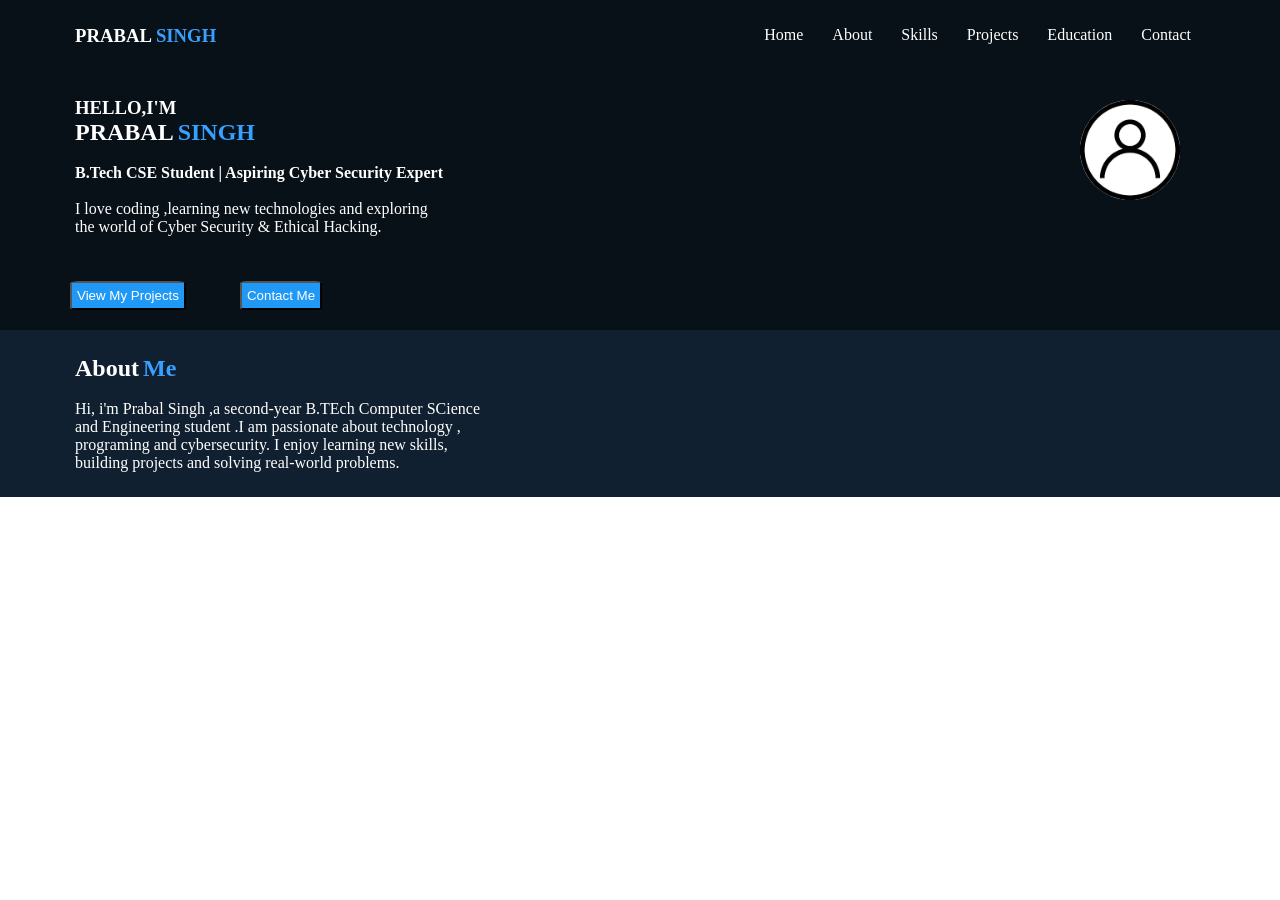
==== index.html @ d166dc04 "Portfolio introduction" ====
<!DOCTYPE html>
<html lang="en">

<head>
    <meta charset="UTF-8">
    <meta name="viewport" content="width=device-width, initial-scale=1.0">
    <title>My Portfolio </title>
    <link rel="Stylesheet" href="style.css">
</head>

<body>
    <header>
        <h3 id="first">Prabal</h3>
        <h3 id="first" style="color: #38a0ff;">Singh</h3>
        <nav>
            <a href="#Home">Home </a>
            <a href="#About">About </a>
            <a href="#Skills">Skills </a>
            <a href="#Projects">Projects</a>
            <a href="#Education">Education</a>
            <a href="#Contact">Contact</a>
        </nav>
    </header>
    <section id="Home">
        <h3>Hello,I'm</h3><br>
        <h2>PRABAL</h2>
        <h2 style="color: #38a0ff;">SINGH </h2>
        <img src="user.webp" alt="Image">
        <br><br>
        <h4>
            B.Tech CSE Student | Aspiring Cyber Security Expert
        </h4><br><br>
        <p>
            I love coding ,learning new technologies and exploring<br> the world of Cyber Security & Ethical Hacking.
        </p>

    </section>
    <section id="button">
        <button>
            View My Projects
        </button>
        <button>
            Contact Me
        </button>
    </section>
    <section id="About">
        <h2>About</h2>
        <h2 style="color: #38a0ff;">Me</h2>
        <br><br>
        <p>
            Hi, i'm Prabal Singh ,a second-year B.TEch Computer SCience <br>
            and Engineering student .I am passionate about technology ,<br>
            programing and cybersecurity. I enjoy learning new skills,<br>
            building projects and solving real-world problems.
        </p>
    </section>


</body>

</html>
---- style.css ----
* {
    margin: 0;
    padding: 0;
    /* background-color: #081018; */

}

header {
    background-color: #081018;
    padding: 25px;
}
h3 {
    color: #ffffff;
    text-transform: uppercase;
    display: inline;
    position: relative;
    left: 50px;
}

nav {
    position: absolute;
    top: 26px;
    right: 5%;
}

a {
    margin-right: 25px;
    text-decoration: none;
    display: inline;
    color: #ffffff;


}

#Home {
    background-color: #081018;
    /* position: relative;
    left: 50px; */
    color: #ffffff;
    padding: 25px;

}

h3 {
    color: #ffffff;
}

h2 {
    color: #ffffff;
    display: inline;
    text-align: start;
    position: relative;
    left: 50px;
    margin-top: 5px;
}

h4 {
    display: inline;
    position: relative;
    left: 50px;
}

p {
    display: inline;
    position: relative;
    left: 50px;
}

img {
    width: 100px;
    height: 100px;
    border-radius: 50%;
    /* display: inline; */
    position: absolute;
    right: 100px;
    top: 100px;
}
#button {
    background-color: #081018;
     color: #ffffff;
    /* padding: 3px;
     margin: 2px; */
    padding: 20px;
    /* position: relative;
    left: 25px; */
    button {
        color:#ffffff;
        background-color: #2098f5;
        padding: 5px;
        border-radius: 8%;
        /* margin-right:px; */
        margin-left: 50px;
    }
}
#project {
    background-color: #2098f5;
    color: #ffffff;
    position: relative;
    left: 25px;
    margin: 2px;
    padding: 3px;
}

#About {
    background-color: #102030;
    color: #ffffff;
    padding: 25px;
}
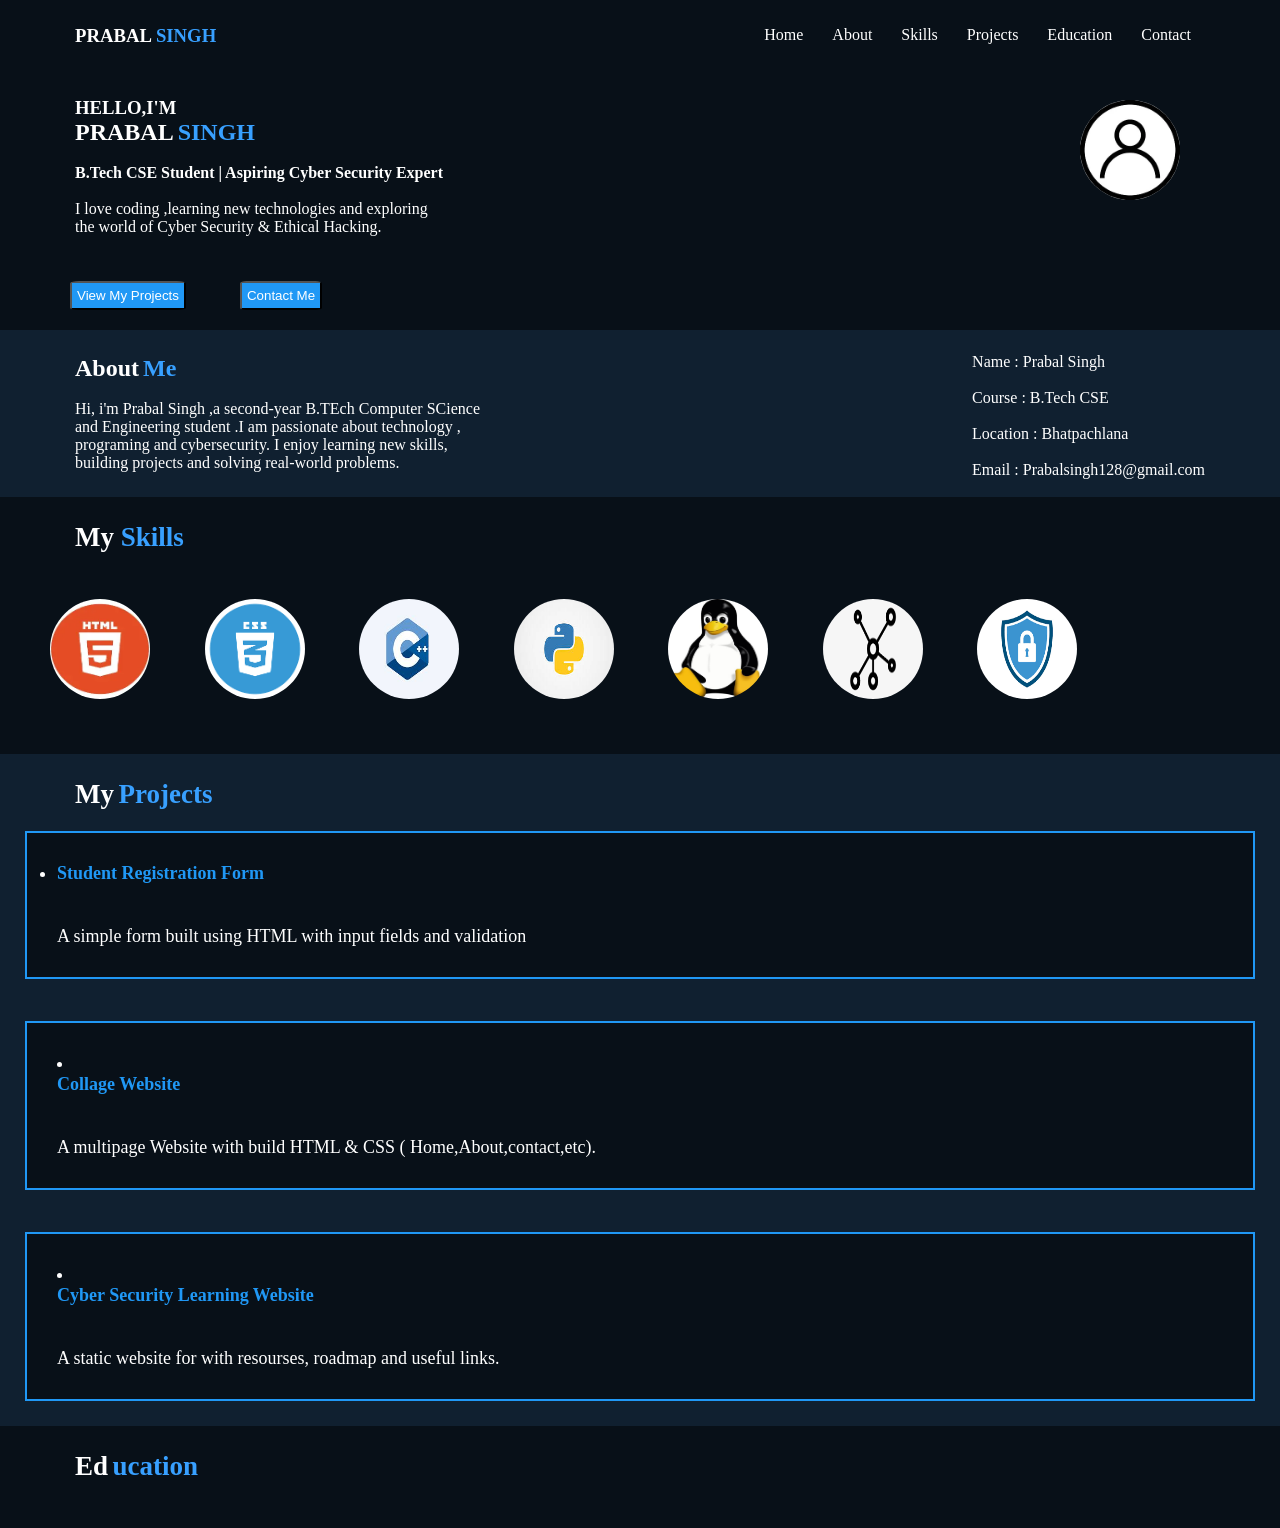
==== commit 4932590c: "added skills & projects" ====
--- a/index.html
+++ b/index.html
@@ -25,7 +25,7 @@
         <h3>Hello,I'm</h3><br>
         <h2>PRABAL</h2>
         <h2 style="color: #38a0ff;">SINGH </h2>
-        <img src="user.webp" alt="Image">
+        <img id="img" src="user.webp" alt="Image">
         <br><br>
         <h4>
             B.Tech CSE Student | Aspiring Cyber Security Expert
@@ -54,6 +54,69 @@
             building projects and solving real-world problems.
         </p>
     </section>
+    <section id="persnal">
+        <p>Name : Prabal Singh</p><br><br>
+        <p>Course : B.Tech CSE
+        </p><br><br>
+        <p>
+            Location : Bhatpachlana
+        </p><br><br>
+        <p>Email : Prabalsingh128@gmail.com </p><br><br>
+    </section>
+
+    <section id="Skills">
+        <div>
+            <h2>My </h2>
+            <h2 style="color: #38a0ff;">Skills</h2>
+        </div><br><br>
+        <div>
+            <img src="HTML.webp" alt="Html">
+        </div>
+        <div>
+            <img src="css.png" alt="css">
+        </div>
+        <div><img src="c++.jpeg" alt="css"></div>
+        <div><img src="python copy.jpeg" alt="python"></div>
+        <div><img src="linux.jpeg" alt="linux"></div>
+        <div> <img src="networking.png" alt="networking"></div>
+        <div> <img src="cyber security.png" alt="cyber security"></div>
+
+    </section>
+    <section id="Projects">
+        <h2>My</h2>
+        <h2 style="color: #38a0ff;">Projects</h2><br><br>
+        <div>
+            <p><strong>
+                    <ul>
+                        <li>Student Registration Form
+                </strong></li>
+                </ul> <br><br>
+                A simple form built using HTML with input fields and validation </p>
+        </div><br><br>
+        <div>
+            <p>
+                <li>
+                    <ul><strong>collage Website</strong>
+                </li>
+                </ul><br><br>
+                A multipage Website with build HTML & CSS ( Home,About,contact,etc).
+            </p>
+        </div>
+        <br><br>
+        <div>
+            <p>
+                <li>
+                    <ul><strong>Cyber security learning Website</strong>
+                </li>
+                </ul><br><br>
+                A static website for with resourses, roadmap and useful links.
+            </p>
+        </div>
+    </section>
+    <section id="Education">
+        <h2>Ed</h2>
+        <h2 style="color: #38a0ff;">ucation</h2><br><br>
+    </section>
 
 
 </body>
--- a/style.css
+++ b/style.css
@@ -9,6 +9,7 @@
     background-color: #081018;
     padding: 25px;
 }
+
 h3 {
     color: #ffffff;
     text-transform: uppercase;
@@ -66,7 +67,7 @@
     left: 50px;
 }
 
-img {
+#img {
     width: 100px;
     height: 100px;
     border-radius: 50%;
@@ -75,16 +76,18 @@
     right: 100px;
     top: 100px;
 }
+
 #button {
     background-color: #081018;
-     color: #ffffff;
+    color: #ffffff;
     /* padding: 3px;
      margin: 2px; */
     padding: 20px;
+
     /* position: relative;
     left: 25px; */
     button {
-        color:#ffffff;
+        color: #ffffff;
         background-color: #2098f5;
         padding: 5px;
         border-radius: 8%;
@@ -92,6 +95,7 @@
         margin-left: 50px;
     }
 }
+
 #project {
     background-color: #2098f5;
     color: #ffffff;
@@ -105,4 +109,64 @@
     background-color: #102030;
     color: #ffffff;
     padding: 25px;
+}
+
+#persnal {
+    background-color: #102030;
+    color: #ffffff;
+    padding-right: 25px;
+    position: absolute;
+    right: 100px;
+    top: 353px;
+}
+
+#Skills {
+    span {
+        color: #2098f5;
+        position: relative;
+        left: 50px;
+    }
+
+    background-color:#081018;
+    color: #ffffff;
+    padding: 25px;
+    font-size: 18px;
+
+    div {
+        display: inline;
+    }
+
+    img {
+        width: 100px;
+        height: 100px;
+        border-radius: 50%;
+        margin: 25px;
+
+    }
+}
+
+#Projects {
+    background-color: #102030;
+    color: #ffffff;
+    padding: 25px;
+    font-size: 18px;
+
+    div {
+        /* display: block; */
+        /* display:inline-block; */
+        border: 2px solid #2098f5;
+        padding: 30px;
+        background-color: #081018;
+
+    }
+    strong {
+        text-transform: capitalize;
+        color: #2098f5;
+    }
+}
+#Education {
+    background-color: #081018;
+    color: #ffffff;
+    padding: 25px;
+    font-size: 18px;
 }
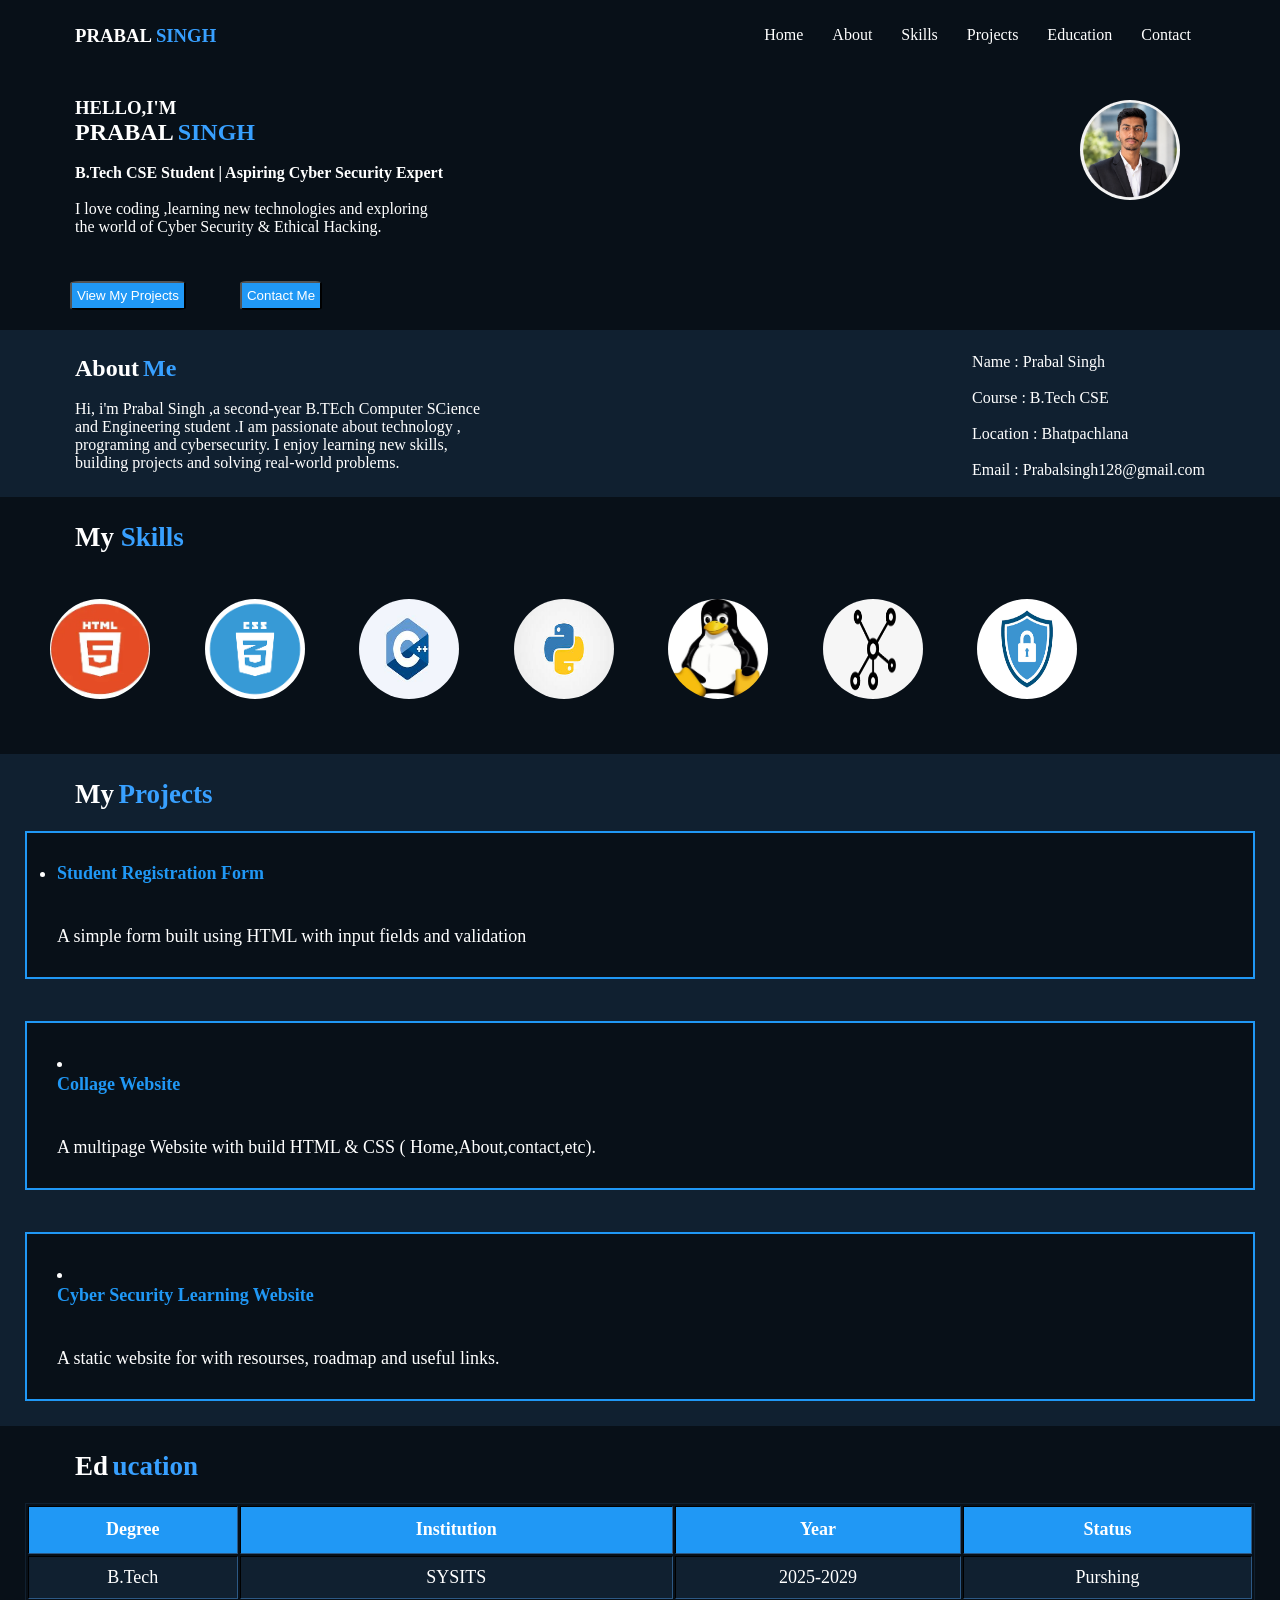
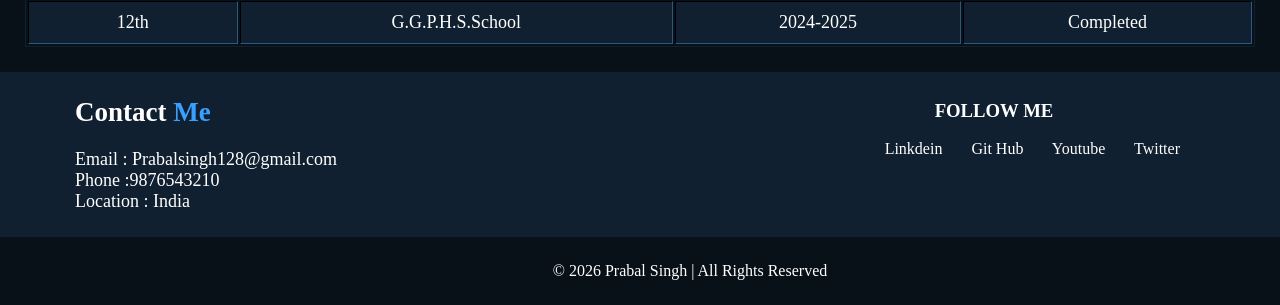
==== commit f1830037: "updated portfolio" ====
--- a/index.html
+++ b/index.html
@@ -25,7 +25,7 @@
         <h3>Hello,I'm</h3><br>
         <h2>PRABAL</h2>
         <h2 style="color: #38a0ff;">SINGH </h2>
-        <img id="img" src="user.webp" alt="Image">
+        <img id="img" src="prabal.png" alt="Image">
         <br><br>
         <h4>
             B.Tech CSE Student | Aspiring Cyber Security Expert
@@ -116,7 +116,54 @@
     <section id="Education">
         <h2>Ed</h2>
         <h2 style="color: #38a0ff;">ucation</h2><br><br>
+        <table border="n">
+            <tr>
+                <th>Degree</th>
+                <th>Institution</th>
+                <th>Year</th>
+                <th>Status</th>
+            </tr>
+            <tr>
+                <td>B.Tech </td>
+                <td>SYSITS</td>
+                <td>2025-2029</td>
+                <td>Purshing</td>
+            </tr>
+            <tr>
+                <td>12th</td>
+                <td>G.G.P.H.S.School</td>
+                <td>2024-2025</td>
+                <td>Completed</td>
+            </tr>
+        </table>
     </section>
+    <section id="Contact">
+        <h2>Contact </h2>
+        <h2 style="color: #38a0ff;">Me </h2><br><br>
+        <p>
+            Email : Prabalsingh128@gmail.com
+        </p><br>
+        <p>
+            Phone :9876543210
+        </p><br>
+        <p>
+            Location : India
+        </p>
+    </section>
+    <section id="link">
+        <div>
+            <h3>Follow Me</h3><br><br>
+            <a href="https://www.linkedin.com/in/prabal-singh-9bab4a3a2/">Linkdein</a>
+            <a href="https://www.github.com/prabalsingh128">Git Hub</a>
+            <a href="https://www.youtube.com">Youtube</a>
+            <a href="https://www.twitter.com">Twitter</a>
+        </div>
+    </section>
+    <footer>
+        <p>
+            &copy; 2026 Prabal Singh | All Rights Reserved
+        </p>
+    </footer>
 
 
 </body>
--- a/style.css
+++ b/style.css
@@ -152,21 +152,72 @@
     font-size: 18px;
 
     div {
-        /* display: block; */
-        /* display:inline-block; */
         border: 2px solid #2098f5;
         padding: 30px;
         background-color: #081018;
-
-    }
+        position: static;
+        left: 50px;
+        right: 50px;
+
+    }
+
     strong {
         text-transform: capitalize;
         color: #2098f5;
     }
 }
+
 #Education {
     background-color: #081018;
     color: #ffffff;
     padding: 25px;
     font-size: 18px;
+}
+
+table {
+    border-color: #102030;
+    width: 100%;
+    height: 100%;
+    text-align: center;
+    /* padding: 25px;
+     background-color:#ffffff; */
+    color: #ffffff;
+    border-style: solid;
+
+    th {
+        background-color: #2098f5;
+        padding: 1%;
+    }
+
+    td {
+        background-color: #102030;
+        padding: 10px;
+    }
+}
+
+#Contact {
+    background-color: #102030;
+    padding: 25px;
+    color: #ffffff;
+    font-size: 18px;
+}
+
+#link {
+    background-color: #102030;
+    color: #ffffff;
+    padding-right: 25px;
+    position: absolute;
+    right: 50px;
+    top: 1700px;
+
+    h4 {
+        color: #ffffff;
+    }
+}
+
+footer {
+    background-color: #081018;
+    color: #ffffff;
+    padding: 25px;
+    text-align: center;
 }
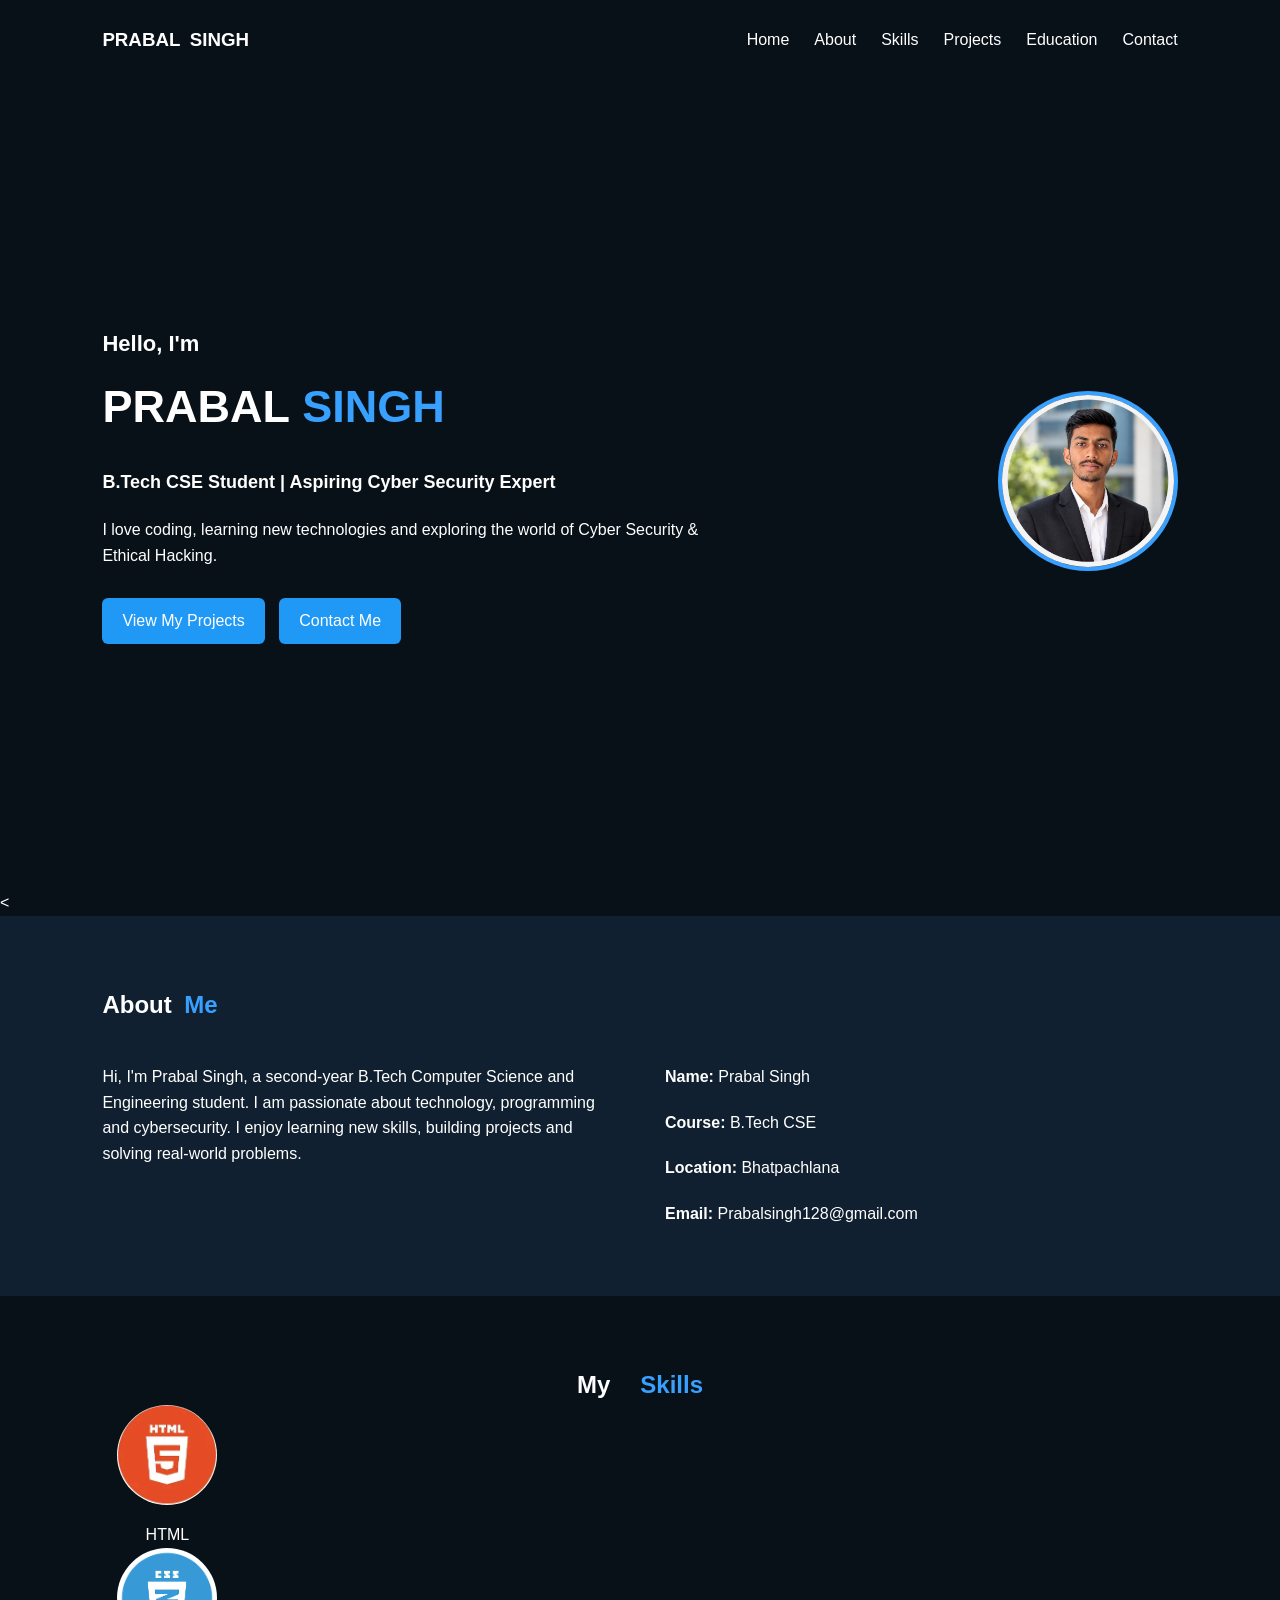
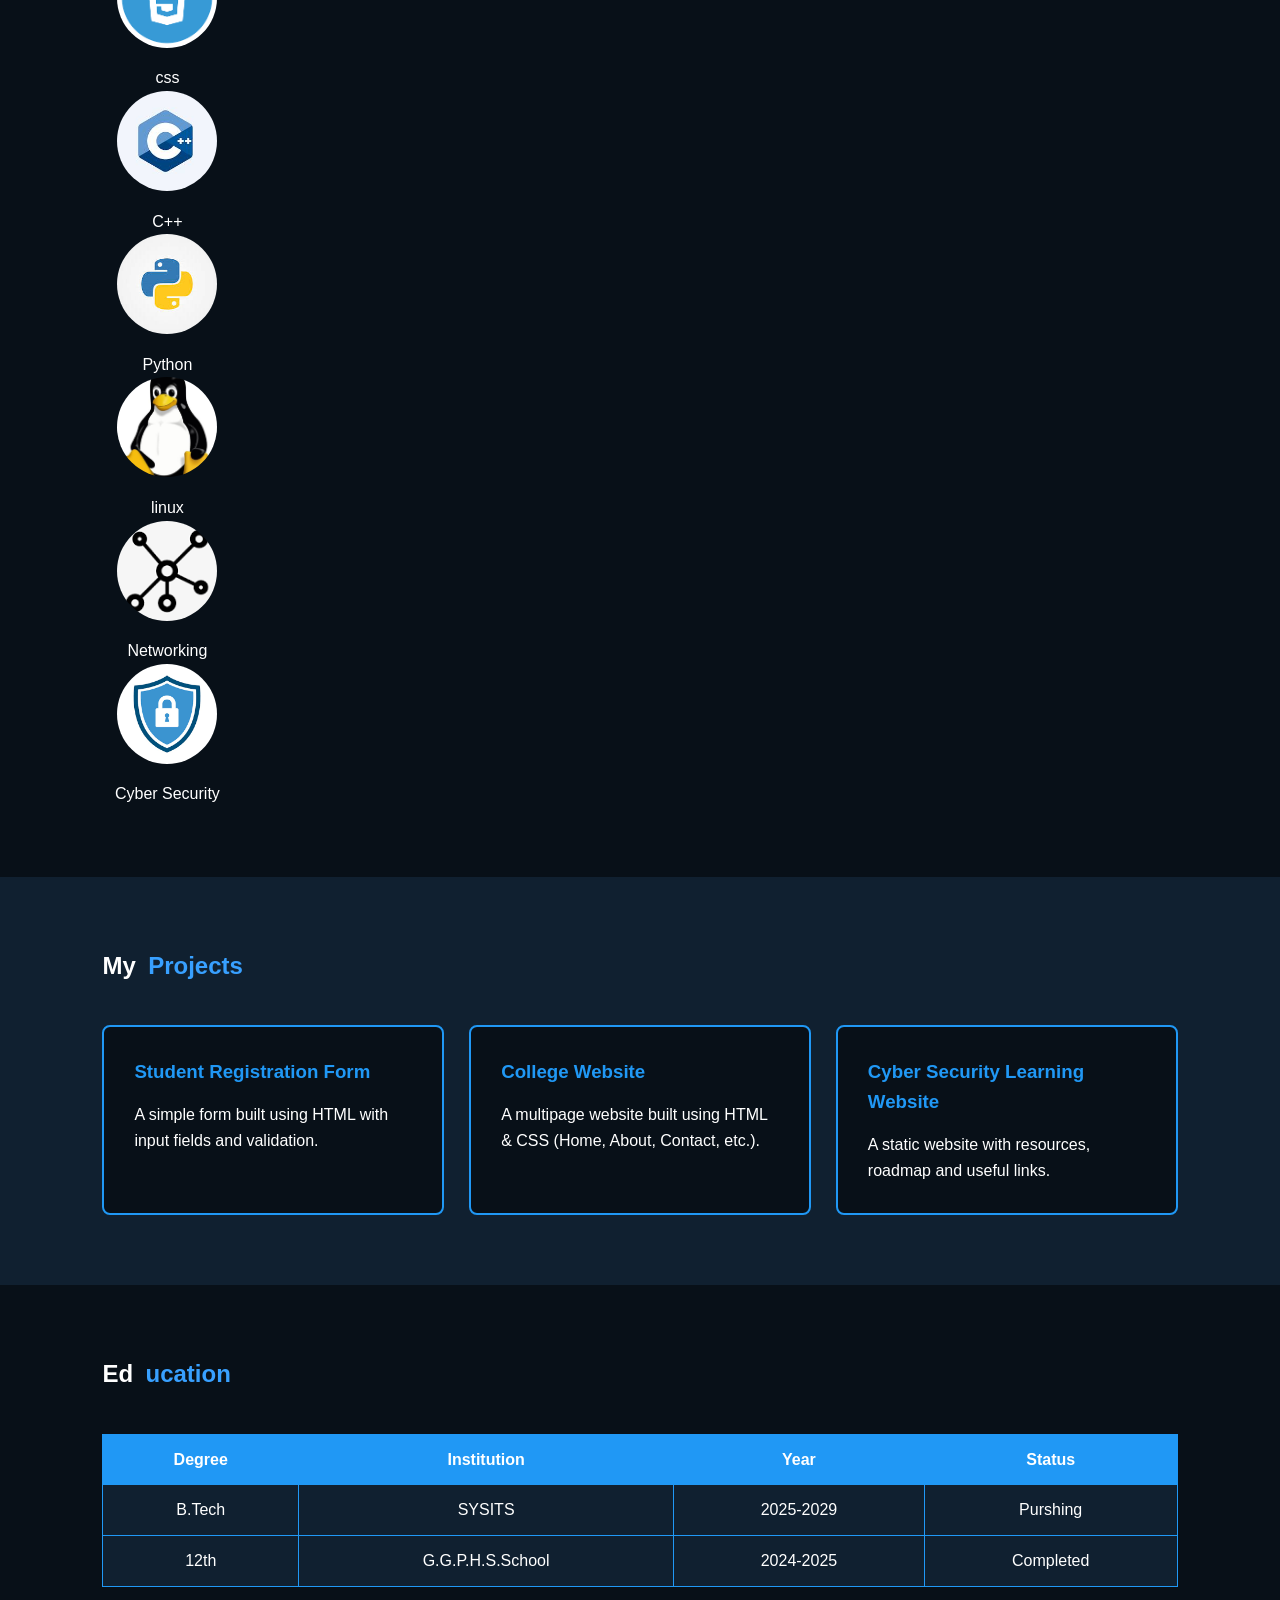
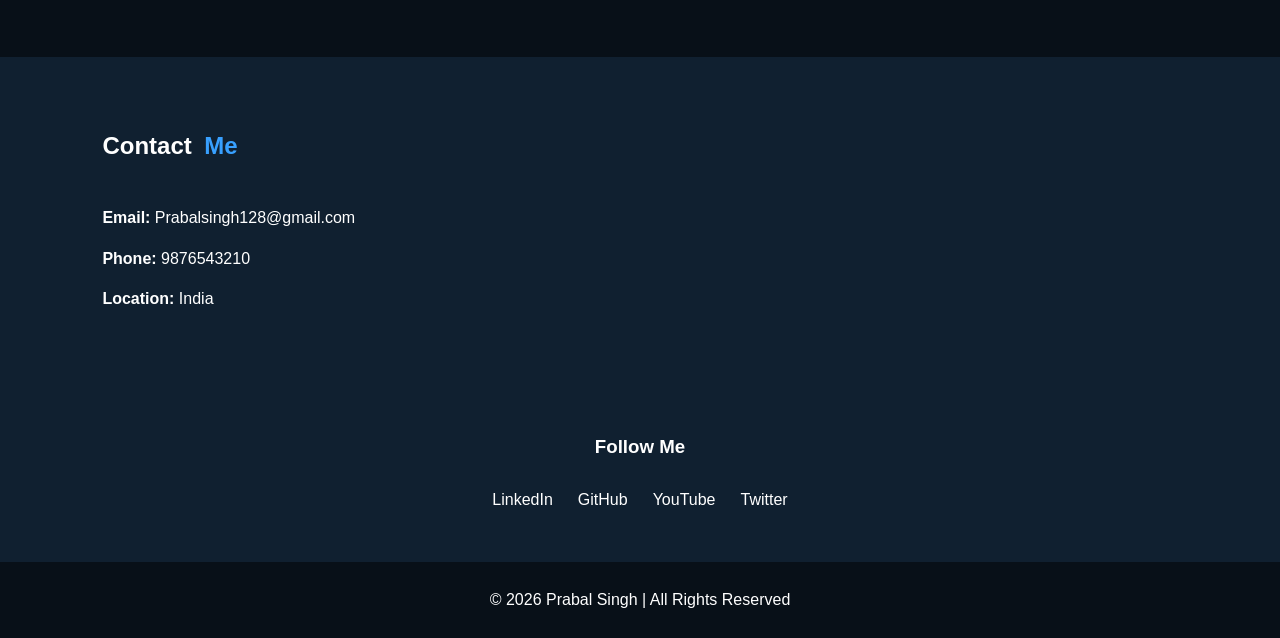
==== commit 70c2caa3: "Updated with AI" ====
--- a/index.html
+++ b/index.html
@@ -9,163 +9,265 @@
 </head>
 
 <body>
+
+    <!-- Header -->
     <header>
-        <h3 id="first">Prabal</h3>
-        <h3 id="first" style="color: #38a0ff;">Singh</h3>
+        <div class="logo">
+            <h3>Prabal</h3>
+            <h3 class="blue">Singh</h3>
+        </div>
+
         <nav>
-            <a href="#Home">Home </a>
-            <a href="#About">About </a>
-            <a href="#Skills">Skills </a>
+            <a href="#Home">Home</a>
+            <a href="#About">About</a>
+            <a href="#Skills">Skills</a>
             <a href="#Projects">Projects</a>
             <a href="#Education">Education</a>
             <a href="#Contact">Contact</a>
         </nav>
     </header>
+
+    <!-- Home Section -->
     <section id="Home">
-        <h3>Hello,I'm</h3><br>
-        <h2>PRABAL</h2>
-        <h2 style="color: #38a0ff;">SINGH </h2>
-        <img id="img" src="prabal.png" alt="Image">
-        <br><br>
-        <h4>
-            B.Tech CSE Student | Aspiring Cyber Security Expert
-        </h4><br><br>
-        <p>
-            I love coding ,learning new technologies and exploring<br> the world of Cyber Security & Ethical Hacking.
-        </p>
+
+        <div class="home-content">
+            <h3>Hello, I'm</h3>
+
+            <h2>PRABAL</h2>
+            <h2 class="blue">SINGH</h2>
+
+            <h4>
+                B.Tech CSE Student | Aspiring Cyber Security Expert
+            </h4>
+
+            <p>
+                I love coding, learning new technologies and exploring
+                the world of Cyber Security & Ethical Hacking.
+            </p>
+
+            <div class="home-buttons">
+                <a href="#Projects" class="btn">View My Projects</a>
+                <a href="#Contact" class="btn">Contact Me</a>
+            </div>
+        </div>
+
+        <div class="home-image">
+            <img src="prabal.png" alt="Prabal Singh">
+        </div>
 
     </section>
-    <section id="button">
-        <button>
-            View My Projects
-        </button>
-        <button>
-            Contact Me
-        </button>
-    </section>
-    <section id="About">
-        <h2>About</h2>
-        <h2 style="color: #38a0ff;">Me</h2>
-        <br><br>
-        <p>
-            Hi, i'm Prabal Singh ,a second-year B.TEch Computer SCience <br>
-            and Engineering student .I am passionate about technology ,<br>
-            programing and cybersecurity. I enjoy learning new skills,<br>
-            building projects and solving real-world problems.
-        </p>
-    </section>
-    <section id="persnal">
-        <p>Name : Prabal Singh</p><br><br>
-        <p>Course : B.Tech CSE
-        </p><br><br>
-        <p>
-            Location : Bhatpachlana
-        </p><br><br>
-        <p>Email : Prabalsingh128@gmail.com </p><br><br>
-    </section>
-
-    <section id="Skills">
-        <div>
-            <h2>My </h2>
-            <h2 style="color: #38a0ff;">Skills</h2>
-        </div><br><br>
-        <div>
-            <img src="HTML.webp" alt="Html">
-        </div>
-        <div>
-            <img src="css.png" alt="css">
-        </div>
-        <div><img src="c++.jpeg" alt="css"></div>
-        <div><img src="python copy.jpeg" alt="python"></div>
-        <div><img src="linux.jpeg" alt="linux"></div>
-        <div> <img src="networking.png" alt="networking"></div>
-        <div> <img src="cyber security.png" alt="cyber security"></div>
-
-    </section>
-    <section id="Projects">
-        <h2>My</h2>
-        <h2 style="color: #38a0ff;">Projects</h2><br><br>
-        <div>
-            <p><strong>
-                    <ul>
-                        <li>Student Registration Form
-                </strong></li>
-                </ul> <br><br>
-                A simple form built using HTML with input fields and validation </p>
-        </div><br><br>
-        <div>
+    < <!-- About Section -->
+        <section id="About">
+
+            <div class="section-title">
+                <h2>About</h2>
+                <h2 class="blue">Me</h2>
+            </div>
+
+            <div class="about-container">
+
+                <div class="about-text">
+                    <p>
+                        Hi, I'm Prabal Singh, a second-year B.Tech Computer Science
+                        and Engineering student. I am passionate about technology,
+                        programming and cybersecurity. I enjoy learning new skills,
+                        building projects and solving real-world problems.
+                    </p>
+                </div>
+
+                <div class="personal">
+
+                    <p><strong>Name:</strong> Prabal Singh</p>
+
+                    <p><strong>Course:</strong> B.Tech CSE</p>
+
+                    <p><strong>Location:</strong> Bhatpachlana</p>
+
+                    <p><strong>Email:</strong> Prabalsingh128@gmail.com</p>
+
+                </div>
+
+            </div>
+
+        </section>
+
+
+
+        <section id="Skills">
+            <div class="skills-container">
+                <h2>My</h2>
+                <h2 class="blue">Skills</h2>
+            </div>
+            <div class="skill">
+                <img src="HTML.webp" alt="Html">
+                <p>HTML</p>
+            </div>
+            <div class="skill">
+                <img src="css.png" alt="css">
+                <p>css</p>
+            </div>
+            <div class="skill"><img src="c++.jpeg" alt="css">
+                <p>C++</p>
+            </div>
+            <div class="skill"><img src="python copy.jpeg" alt="python">
+                <p>Python</p>
+            </div>
+            <div class="skill"><img src="linux.jpeg" alt="linux">
+                <p>linux</p>
+            </div>
+            <div class="skill"> <img src="networking.png" alt="networking">
+                <p>Networking</p>
+            </div>
+            <div class="skill"> <img src="cyber security.png" alt="cyber security">
+                <p>Cyber Security</p>
+                </<div class="skill">
+        </section>
+
+        <!-- Projects Section -->
+        <section id="Projects">
+
+            <div class="section-title">
+                <h2>My</h2>
+                <h2 class="blue">Projects</h2>
+            </div>
+
+            <div class="projects-container">
+
+                <div class="project">
+                    <h3>Student Registration Form</h3>
+
+                    <p>
+                        A simple form built using HTML with input fields
+                        and validation.
+                    </p>
+                </div>
+
+                <div class="project">
+                    <h3>College Website</h3>
+
+                    <p>
+                        A multipage website built using HTML & CSS
+                        (Home, About, Contact, etc.).
+                    </p>
+                </div>
+
+                <div class="project">
+                    <h3>Cyber Security Learning Website</h3>
+
+                    <p>
+                        A static website with resources, roadmap
+                        and useful links.
+                    </p>
+                </div>
+
+            </div>
+
+        </section>
+        <section id="Education">
+            <div class="section-title">
+                <h2>Ed</h2>
+                <h2 class="blue">ucation</h2>
+            </div>
+
+            <div class="table-container">
+                <table>
+                    <tr>
+                        <th>Degree</th>
+                        <th>Institution</th>
+                        <th>Year</th>
+                        <th>Status</th>
+                    </tr>
+                    <tr>
+                        <td>B.Tech </td>
+                        <td>SYSITS</td>
+                        <td>2025-2029</td>
+                        <td>Purshing</td>
+                    </tr>
+                    <tr>
+                        <td>12th</td>
+                        <td>G.G.P.H.S.School</td>
+                        <td>2024-2025</td>
+                        <td>Completed</td>
+                    </tr>
+                </table>
+            </div>
+        </section>
+
+        <!-- Contact Section -->
+        <section id="Contact">
+
+            <div class="section-title">
+                <h2>Contact</h2>
+                <h2 class="blue">Me</h2>
+            </div>
+
+            <div class="contact-info">
+
+                <p>
+                    <strong>Email:</strong>
+                    Prabalsingh128@gmail.com
+                </p>
+
+                <p>
+                    <strong>Phone:</strong>
+                    9876543210
+                </p>
+
+                <p>
+                    <strong>Location:</strong>
+                    India
+                </p>
+
+            </div>
+
+        </section>
+
+        <!-- Social Links -->
+        <section id="link">
+
+            <h3>Follow Me</h3>
+
+            <div class="social-links">
+
+                <a href="https://www.linkedin.com/in/prabal-singh-9bab4a3a2/" target="_blank">
+                    LinkedIn
+                </a>
+
+                <a href="https://www.github.com/prabalsingh128" target="_blank">
+                    GitHub
+                </a>
+
+                <a href="https://www.youtube.com" target="_blank">
+                    YouTube
+                </a>
+
+                <a href="https://www.twitter.com" target="_blank">
+                    Twitter
+                </a>
+
+            </div>
+
+        </section>
+        <footer>
             <p>
-                <li>
-                    <ul><strong>collage Website</strong>
-                </li>
-                </ul><br><br>
-                A multipage Website with build HTML & CSS ( Home,About,contact,etc).
+                &copy; 2026 Prabal Singh | All Rights Reserved
             </p>
-        </div>
-        <br><br>
-        <div>
-            <p>
-                <li>
-                    <ul><strong>Cyber security learning Website</strong>
-                </li>
-                </ul><br><br>
-                A static website for with resourses, roadmap and useful links.
-            </p>
-        </div>
-    </section>
-    <section id="Education">
-        <h2>Ed</h2>
-        <h2 style="color: #38a0ff;">ucation</h2><br><br>
-        <table border="n">
-            <tr>
-                <th>Degree</th>
-                <th>Institution</th>
-                <th>Year</th>
-                <th>Status</th>
-            </tr>
-            <tr>
-                <td>B.Tech </td>
-                <td>SYSITS</td>
-                <td>2025-2029</td>
-                <td>Purshing</td>
-            </tr>
-            <tr>
-                <td>12th</td>
-                <td>G.G.P.H.S.School</td>
-                <td>2024-2025</td>
-                <td>Completed</td>
-            </tr>
-        </table>
-    </section>
-    <section id="Contact">
-        <h2>Contact </h2>
-        <h2 style="color: #38a0ff;">Me </h2><br><br>
-        <p>
-            Email : Prabalsingh128@gmail.com
-        </p><br>
-        <p>
-            Phone :9876543210
-        </p><br>
-        <p>
-            Location : India
-        </p>
-    </section>
-    <section id="link">
-        <div>
-            <h3>Follow Me</h3><br><br>
-            <a href="https://www.linkedin.com/in/prabal-singh-9bab4a3a2/">Linkdein</a>
-            <a href="https://www.github.com/prabalsingh128">Git Hub</a>
-            <a href="https://www.youtube.com">Youtube</a>
-            <a href="https://www.twitter.com">Twitter</a>
-        </div>
-    </section>
-    <footer>
-        <p>
-            &copy; 2026 Prabal Singh | All Rights Reserved
-        </p>
-    </footer>
+        </footer>
 
 
 </body>
 
-</html>+</html>
+
+
+<!DOCTYPE html>
+<html lang="en">
+
+<head>
+    <meta charset="UTF-8">
+    <meta name="viewport" content="width=device-width, initial-scale=1.0">
+    <title>My Portfolio</title>
+    <link rel="stylesheet" href="style.css">
+</head>
+
+<body>
--- a/style.css
+++ b/style.css
@@ -1,223 +1,518 @@
+/* =========================
+   RESET
+========================= */
+
 * {
     margin: 0;
     padding: 0;
-    /* background-color: #081018; */
-
-}
+    box-sizing: border-box;
+}
+
+html {
+    scroll-behavior: smooth;
+}
+
+body {
+    font-family: Arial, sans-serif;
+    background-color: #081018;
+    color: #ffffff;
+    line-height: 1.6;
+}
+
+
+/* =========================
+   COMMON
+========================= */
+
+.blue {
+    color: #38a0ff;
+}
+
+section {
+    padding: 70px 8%;
+}
+
+.section-title {
+    margin-bottom: 40px;
+}
+
+.section-title h2 {
+    display: inline;
+    margin-right: 8px;
+}
+
+
+/* =========================
+   HEADER
+========================= */
 
 header {
     background-color: #081018;
-    padding: 25px;
-}
-
-h3 {
+    padding: 25px 8%;
+
+    display: flex;
+    justify-content: space-between;
+    align-items: center;
+
+    position: sticky;
+    top: 0;
+    z-index: 1000;
+}
+
+.logo h3 {
+    display: inline;
     color: #ffffff;
     text-transform: uppercase;
+    margin-right: 5px;
+}
+
+nav {
+    display: flex;
+    gap: 25px;
+}
+
+nav a {
+    color: #ffffff;
+    text-decoration: none;
+    transition: 0.3s;
+}
+
+nav a:hover {
+    color: #38a0ff;
+}
+
+
+/* =========================
+   HOME
+========================= */
+
+#Home {
+    min-height: 90vh;
+
+    display: flex;
+    justify-content: space-between;
+    align-items: center;
+
+    gap: 40px;
+
+    background-color: #081018;
+}
+
+.home-content {
+    max-width: 650px;
+}
+
+.home-content h3 {
+    font-size: 22px;
+    margin-bottom: 10px;
+}
+
+.home-content h2 {
     display: inline;
-    position: relative;
-    left: 50px;
-}
-
-nav {
-    position: absolute;
-    top: 26px;
-    right: 5%;
-}
-
-a {
-    margin-right: 25px;
+    font-size: 45px;
+    margin-right: 8px;
+}
+
+.home-content h4 {
+    margin-top: 25px;
+    font-size: 18px;
+}
+
+.home-content p {
+    margin-top: 20px;
+    max-width: 600px;
+}
+
+.home-image img {
+    width: 180px;
+    height: 180px;
+
+    object-fit: cover;
+
+    border-radius: 50%;
+    border: 4px solid #38a0ff;
+}
+
+
+/* =========================
+   BUTTONS
+========================= */
+
+.home-buttons {
+    margin-top: 30px;
+}
+
+.btn {
+    display: inline-block;
+
+    background-color: #2098f5;
+    color: #ffffff;
+
     text-decoration: none;
-    display: inline;
-    color: #ffffff;
-
-
-}
-
-#Home {
-    background-color: #081018;
-    /* position: relative;
-    left: 50px; */
-    color: #ffffff;
-    padding: 25px;
-
-}
-
-h3 {
-    color: #ffffff;
-}
-
-h2 {
-    color: #ffffff;
-    display: inline;
-    text-align: start;
-    position: relative;
-    left: 50px;
-    margin-top: 5px;
-}
-
-h4 {
-    display: inline;
-    position: relative;
-    left: 50px;
-}
-
-p {
-    display: inline;
-    position: relative;
-    left: 50px;
-}
-
-#img {
+
+    padding: 10px 20px;
+    margin-right: 10px;
+
+    border-radius: 6px;
+
+    transition: 0.3s;
+}
+
+.btn:hover {
+    background-color: #38a0ff;
+    transform: translateY(-2px);
+}
+
+
+/* =========================
+   ABOUT
+========================= */
+
+#About {
+    background-color: #102030;
+}
+
+.about-container {
+    display: flex;
+    justify-content: space-between;
+    align-items: flex-start;
+
+    gap: 50px;
+}
+
+.about-text {
+    flex: 1;
+}
+
+.about-text p {
+    max-width: 650px;
+}
+
+.personal {
+    flex: 1;
+
+    display: flex;
+    flex-direction: column;
+
+    gap: 20px;
+}
+
+.personal p {
+    margin: 0;
+}
+
+
+/* =========================
+   SKILLS
+========================= */
+
+#Skills {
+    background-color: #081018;
+}
+
+.skills-container {
+    display: flex;
+    flex-wrap: wrap;
+    justify-content: center;
+
+    gap: 30px;
+}
+
+.skill {
+    text-align: center;
+
+    width: 130px;
+}
+
+.skill img {
     width: 100px;
     height: 100px;
+
+    object-fit: cover;
+
     border-radius: 50%;
-    /* display: inline; */
-    position: absolute;
-    right: 100px;
-    top: 100px;
-}
-
-#button {
-    background-color: #081018;
-    color: #ffffff;
-    /* padding: 3px;
-     margin: 2px; */
-    padding: 20px;
-
-    /* position: relative;
-    left: 25px; */
-    button {
-        color: #ffffff;
-        background-color: #2098f5;
-        padding: 5px;
-        border-radius: 8%;
-        /* margin-right:px; */
-        margin-left: 50px;
-    }
-}
-
-#project {
-    background-color: #2098f5;
-    color: #ffffff;
-    position: relative;
-    left: 25px;
-    margin: 2px;
-    padding: 3px;
-}
-
-#About {
-    background-color: #102030;
-    color: #ffffff;
-    padding: 25px;
-}
-
-#persnal {
-    background-color: #102030;
-    color: #ffffff;
-    padding-right: 25px;
-    position: absolute;
-    right: 100px;
-    top: 353px;
-}
-
-#Skills {
-    span {
-        color: #2098f5;
-        position: relative;
-        left: 50px;
-    }
-
-    background-color:#081018;
-    color: #ffffff;
-    padding: 25px;
-    font-size: 18px;
-
-    div {
-        display: inline;
-    }
-
-    img {
-        width: 100px;
-        height: 100px;
-        border-radius: 50%;
-        margin: 25px;
-
-    }
-}
+
+    margin-bottom: 10px;
+}
+
+.skill p {
+    margin: 0;
+}
+
+
+/* =========================
+   PROJECTS
+========================= */
 
 #Projects {
     background-color: #102030;
-    color: #ffffff;
-    padding: 25px;
-    font-size: 18px;
-
-    div {
-        border: 2px solid #2098f5;
-        padding: 30px;
-        background-color: #081018;
-        position: static;
-        left: 50px;
-        right: 50px;
-
-    }
-
-    strong {
-        text-transform: capitalize;
-        color: #2098f5;
-    }
-}
+}
+
+.projects-container {
+    display: grid;
+
+    grid-template-columns: repeat(3, 1fr);
+
+    gap: 25px;
+}
+
+.project {
+    border: 2px solid #2098f5;
+
+    padding: 30px;
+
+    background-color: #081018;
+
+    border-radius: 8px;
+
+    transition: 0.3s;
+}
+
+.project:hover {
+    transform: translateY(-5px);
+}
+
+.project h3 {
+    color: #2098f5;
+    margin-bottom: 15px;
+}
+
+.project p {
+    margin: 0;
+}
+
+
+/* =========================
+   EDUCATION
+========================= */
 
 #Education {
     background-color: #081018;
-    color: #ffffff;
-    padding: 25px;
-    font-size: 18px;
+}
+
+.table-container {
+    overflow-x: auto;
 }
 
 table {
-    border-color: #102030;
     width: 100%;
-    height: 100%;
+
+    border-collapse: collapse;
+
     text-align: center;
-    /* padding: 25px;
-     background-color:#ffffff; */
-    color: #ffffff;
-    border-style: solid;
-
-    th {
-        background-color: #2098f5;
-        padding: 1%;
-    }
-
-    td {
-        background-color: #102030;
-        padding: 10px;
-    }
-}
+}
+
+th,
+td {
+    border: 1px solid #2098f5;
+
+    padding: 12px;
+}
+
+th {
+    background-color: #2098f5;
+}
+
+td {
+    background-color: #102030;
+}
+
+
+/* =========================
+   CONTACT
+========================= */
 
 #Contact {
     background-color: #102030;
-    padding: 25px;
-    color: #ffffff;
-    font-size: 18px;
-}
+}
+
+.contact-info {
+    display: flex;
+    flex-direction: column;
+
+    gap: 15px;
+}
+
+.contact-info p {
+    margin: 0;
+}
+
+
+/* =========================
+   SOCIAL LINKS
+========================= */
 
 #link {
     background-color: #102030;
+
+    text-align: center;
+
+    padding: 50px 8%;
+}
+
+#link h3 {
+    margin-bottom: 25px;
+}
+
+.social-links {
+    display: flex;
+    justify-content: center;
+
+    flex-wrap: wrap;
+
+    gap: 25px;
+}
+
+.social-links a {
     color: #ffffff;
-    padding-right: 25px;
-    position: absolute;
-    right: 50px;
-    top: 1700px;
-
-    h4 {
-        color: #ffffff;
-    }
-}
+
+    text-decoration: none;
+
+    transition: 0.3s;
+}
+
+.social-links a:hover {
+    color: #38a0ff;
+}
+
+
+/* =========================
+   FOOTER
+========================= */
 
 footer {
     background-color: #081018;
+
     color: #ffffff;
+
     padding: 25px;
+
     text-align: center;
+}
+
+footer p {
+    margin: 0;
+}
+
+
+/* =========================
+   TABLET
+========================= */
+
+@media (max-width: 900px) {
+
+    header {
+        flex-direction: column;
+        gap: 20px;
+    }
+
+    #Home {
+        flex-direction: column;
+
+        text-align: center;
+
+        min-height: auto;
+    }
+
+    .home-image {
+        order: -1;
+    }
+
+    .about-container {
+        flex-direction: column;
+    }
+
+    .projects-container {
+        grid-template-columns: 1fr;
+    }
+}
+
+
+/* =========================
+   MOBILE
+========================= */
+
+@media (max-width: 600px) {
+
+    section {
+        padding: 50px 5%;
+    }
+
+    header {
+        padding: 20px 5%;
+    }
+
+    nav {
+        flex-wrap: wrap;
+        justify-content: center;
+        gap: 12px;
+    }
+
+    nav a {
+        font-size: 14px;
+    }
+
+    .home-content h2 {
+        font-size: 32px;
+    }
+
+    .home-content h3 {
+        font-size: 18px;
+    }
+
+    .home-content h4 {
+        font-size: 16px;
+    }
+
+    .home-image img {
+        width: 140px;
+        height: 140px;
+    }
+
+    .home-buttons {
+        display: flex;
+
+        flex-direction: column;
+
+        align-items: center;
+
+        gap: 10px;
+    }
+
+    .btn {
+        width: 200px;
+
+        margin-right: 0;
+
+        text-align: center;
+    }
+
+    .skills-container {
+        gap: 20px;
+    }
+
+    .skill {
+        width: 100px;
+    }
+
+    .skill img {
+        width: 75px;
+        height: 75px;
+    }
+
+    .project {
+        padding: 20px;
+    }
+
+    table {
+        min-width: 600px;
+    }
+
+    #link {
+        padding: 40px 5%;
+    }
+
+    .social-links {
+        gap: 15px;
+    }
 }
--- a/style.css
+++ b/style.css
@@ -1,223 +1,518 @@
+/* =========================
+   RESET
+========================= */
+
 * {
     margin: 0;
     padding: 0;
-    /* background-color: #081018; */
-
-}
+    box-sizing: border-box;
+}
+
+html {
+    scroll-behavior: smooth;
+}
+
+body {
+    font-family: Arial, sans-serif;
+    background-color: #081018;
+    color: #ffffff;
+    line-height: 1.6;
+}
+
+
+/* =========================
+   COMMON
+========================= */
+
+.blue {
+    color: #38a0ff;
+}
+
+section {
+    padding: 70px 8%;
+}
+
+.section-title {
+    margin-bottom: 40px;
+}
+
+.section-title h2 {
+    display: inline;
+    margin-right: 8px;
+}
+
+
+/* =========================
+   HEADER
+========================= */
 
 header {
     background-color: #081018;
-    padding: 25px;
-}
-
-h3 {
+    padding: 25px 8%;
+
+    display: flex;
+    justify-content: space-between;
+    align-items: center;
+
+    position: sticky;
+    top: 0;
+    z-index: 1000;
+}
+
+.logo h3 {
+    display: inline;
     color: #ffffff;
     text-transform: uppercase;
+    margin-right: 5px;
+}
+
+nav {
+    display: flex;
+    gap: 25px;
+}
+
+nav a {
+    color: #ffffff;
+    text-decoration: none;
+    transition: 0.3s;
+}
+
+nav a:hover {
+    color: #38a0ff;
+}
+
+
+/* =========================
+   HOME
+========================= */
+
+#Home {
+    min-height: 90vh;
+
+    display: flex;
+    justify-content: space-between;
+    align-items: center;
+
+    gap: 40px;
+
+    background-color: #081018;
+}
+
+.home-content {
+    max-width: 650px;
+}
+
+.home-content h3 {
+    font-size: 22px;
+    margin-bottom: 10px;
+}
+
+.home-content h2 {
     display: inline;
-    position: relative;
-    left: 50px;
-}
-
-nav {
-    position: absolute;
-    top: 26px;
-    right: 5%;
-}
-
-a {
-    margin-right: 25px;
+    font-size: 45px;
+    margin-right: 8px;
+}
+
+.home-content h4 {
+    margin-top: 25px;
+    font-size: 18px;
+}
+
+.home-content p {
+    margin-top: 20px;
+    max-width: 600px;
+}
+
+.home-image img {
+    width: 180px;
+    height: 180px;
+
+    object-fit: cover;
+
+    border-radius: 50%;
+    border: 4px solid #38a0ff;
+}
+
+
+/* =========================
+   BUTTONS
+========================= */
+
+.home-buttons {
+    margin-top: 30px;
+}
+
+.btn {
+    display: inline-block;
+
+    background-color: #2098f5;
+    color: #ffffff;
+
     text-decoration: none;
-    display: inline;
-    color: #ffffff;
-
-
-}
-
-#Home {
-    background-color: #081018;
-    /* position: relative;
-    left: 50px; */
-    color: #ffffff;
-    padding: 25px;
-
-}
-
-h3 {
-    color: #ffffff;
-}
-
-h2 {
-    color: #ffffff;
-    display: inline;
-    text-align: start;
-    position: relative;
-    left: 50px;
-    margin-top: 5px;
-}
-
-h4 {
-    display: inline;
-    position: relative;
-    left: 50px;
-}
-
-p {
-    display: inline;
-    position: relative;
-    left: 50px;
-}
-
-#img {
+
+    padding: 10px 20px;
+    margin-right: 10px;
+
+    border-radius: 6px;
+
+    transition: 0.3s;
+}
+
+.btn:hover {
+    background-color: #38a0ff;
+    transform: translateY(-2px);
+}
+
+
+/* =========================
+   ABOUT
+========================= */
+
+#About {
+    background-color: #102030;
+}
+
+.about-container {
+    display: flex;
+    justify-content: space-between;
+    align-items: flex-start;
+
+    gap: 50px;
+}
+
+.about-text {
+    flex: 1;
+}
+
+.about-text p {
+    max-width: 650px;
+}
+
+.personal {
+    flex: 1;
+
+    display: flex;
+    flex-direction: column;
+
+    gap: 20px;
+}
+
+.personal p {
+    margin: 0;
+}
+
+
+/* =========================
+   SKILLS
+========================= */
+
+#Skills {
+    background-color: #081018;
+}
+
+.skills-container {
+    display: flex;
+    flex-wrap: wrap;
+    justify-content: center;
+
+    gap: 30px;
+}
+
+.skill {
+    text-align: center;
+
+    width: 130px;
+}
+
+.skill img {
     width: 100px;
     height: 100px;
+
+    object-fit: cover;
+
     border-radius: 50%;
-    /* display: inline; */
-    position: absolute;
-    right: 100px;
-    top: 100px;
-}
-
-#button {
-    background-color: #081018;
-    color: #ffffff;
-    /* padding: 3px;
-     margin: 2px; */
-    padding: 20px;
-
-    /* position: relative;
-    left: 25px; */
-    button {
-        color: #ffffff;
-        background-color: #2098f5;
-        padding: 5px;
-        border-radius: 8%;
-        /* margin-right:px; */
-        margin-left: 50px;
-    }
-}
-
-#project {
-    background-color: #2098f5;
-    color: #ffffff;
-    position: relative;
-    left: 25px;
-    margin: 2px;
-    padding: 3px;
-}
-
-#About {
-    background-color: #102030;
-    color: #ffffff;
-    padding: 25px;
-}
-
-#persnal {
-    background-color: #102030;
-    color: #ffffff;
-    padding-right: 25px;
-    position: absolute;
-    right: 100px;
-    top: 353px;
-}
-
-#Skills {
-    span {
-        color: #2098f5;
-        position: relative;
-        left: 50px;
-    }
-
-    background-color:#081018;
-    color: #ffffff;
-    padding: 25px;
-    font-size: 18px;
-
-    div {
-        display: inline;
-    }
-
-    img {
-        width: 100px;
-        height: 100px;
-        border-radius: 50%;
-        margin: 25px;
-
-    }
-}
+
+    margin-bottom: 10px;
+}
+
+.skill p {
+    margin: 0;
+}
+
+
+/* =========================
+   PROJECTS
+========================= */
 
 #Projects {
     background-color: #102030;
-    color: #ffffff;
-    padding: 25px;
-    font-size: 18px;
-
-    div {
-        border: 2px solid #2098f5;
-        padding: 30px;
-        background-color: #081018;
-        position: static;
-        left: 50px;
-        right: 50px;
-
-    }
-
-    strong {
-        text-transform: capitalize;
-        color: #2098f5;
-    }
-}
+}
+
+.projects-container {
+    display: grid;
+
+    grid-template-columns: repeat(3, 1fr);
+
+    gap: 25px;
+}
+
+.project {
+    border: 2px solid #2098f5;
+
+    padding: 30px;
+
+    background-color: #081018;
+
+    border-radius: 8px;
+
+    transition: 0.3s;
+}
+
+.project:hover {
+    transform: translateY(-5px);
+}
+
+.project h3 {
+    color: #2098f5;
+    margin-bottom: 15px;
+}
+
+.project p {
+    margin: 0;
+}
+
+
+/* =========================
+   EDUCATION
+========================= */
 
 #Education {
     background-color: #081018;
-    color: #ffffff;
-    padding: 25px;
-    font-size: 18px;
+}
+
+.table-container {
+    overflow-x: auto;
 }
 
 table {
-    border-color: #102030;
     width: 100%;
-    height: 100%;
+
+    border-collapse: collapse;
+
     text-align: center;
-    /* padding: 25px;
-     background-color:#ffffff; */
-    color: #ffffff;
-    border-style: solid;
-
-    th {
-        background-color: #2098f5;
-        padding: 1%;
-    }
-
-    td {
-        background-color: #102030;
-        padding: 10px;
-    }
-}
+}
+
+th,
+td {
+    border: 1px solid #2098f5;
+
+    padding: 12px;
+}
+
+th {
+    background-color: #2098f5;
+}
+
+td {
+    background-color: #102030;
+}
+
+
+/* =========================
+   CONTACT
+========================= */
 
 #Contact {
     background-color: #102030;
-    padding: 25px;
-    color: #ffffff;
-    font-size: 18px;
-}
+}
+
+.contact-info {
+    display: flex;
+    flex-direction: column;
+
+    gap: 15px;
+}
+
+.contact-info p {
+    margin: 0;
+}
+
+
+/* =========================
+   SOCIAL LINKS
+========================= */
 
 #link {
     background-color: #102030;
+
+    text-align: center;
+
+    padding: 50px 8%;
+}
+
+#link h3 {
+    margin-bottom: 25px;
+}
+
+.social-links {
+    display: flex;
+    justify-content: center;
+
+    flex-wrap: wrap;
+
+    gap: 25px;
+}
+
+.social-links a {
     color: #ffffff;
-    padding-right: 25px;
-    position: absolute;
-    right: 50px;
-    top: 1700px;
-
-    h4 {
-        color: #ffffff;
-    }
-}
+
+    text-decoration: none;
+
+    transition: 0.3s;
+}
+
+.social-links a:hover {
+    color: #38a0ff;
+}
+
+
+/* =========================
+   FOOTER
+========================= */
 
 footer {
     background-color: #081018;
+
     color: #ffffff;
+
     padding: 25px;
+
     text-align: center;
+}
+
+footer p {
+    margin: 0;
+}
+
+
+/* =========================
+   TABLET
+========================= */
+
+@media (max-width: 900px) {
+
+    header {
+        flex-direction: column;
+        gap: 20px;
+    }
+
+    #Home {
+        flex-direction: column;
+
+        text-align: center;
+
+        min-height: auto;
+    }
+
+    .home-image {
+        order: -1;
+    }
+
+    .about-container {
+        flex-direction: column;
+    }
+
+    .projects-container {
+        grid-template-columns: 1fr;
+    }
+}
+
+
+/* =========================
+   MOBILE
+========================= */
+
+@media (max-width: 600px) {
+
+    section {
+        padding: 50px 5%;
+    }
+
+    header {
+        padding: 20px 5%;
+    }
+
+    nav {
+        flex-wrap: wrap;
+        justify-content: center;
+        gap: 12px;
+    }
+
+    nav a {
+        font-size: 14px;
+    }
+
+    .home-content h2 {
+        font-size: 32px;
+    }
+
+    .home-content h3 {
+        font-size: 18px;
+    }
+
+    .home-content h4 {
+        font-size: 16px;
+    }
+
+    .home-image img {
+        width: 140px;
+        height: 140px;
+    }
+
+    .home-buttons {
+        display: flex;
+
+        flex-direction: column;
+
+        align-items: center;
+
+        gap: 10px;
+    }
+
+    .btn {
+        width: 200px;
+
+        margin-right: 0;
+
+        text-align: center;
+    }
+
+    .skills-container {
+        gap: 20px;
+    }
+
+    .skill {
+        width: 100px;
+    }
+
+    .skill img {
+        width: 75px;
+        height: 75px;
+    }
+
+    .project {
+        padding: 20px;
+    }
+
+    table {
+        min-width: 600px;
+    }
+
+    #link {
+        padding: 40px 5%;
+    }
+
+    .social-links {
+        gap: 15px;
+    }
 }
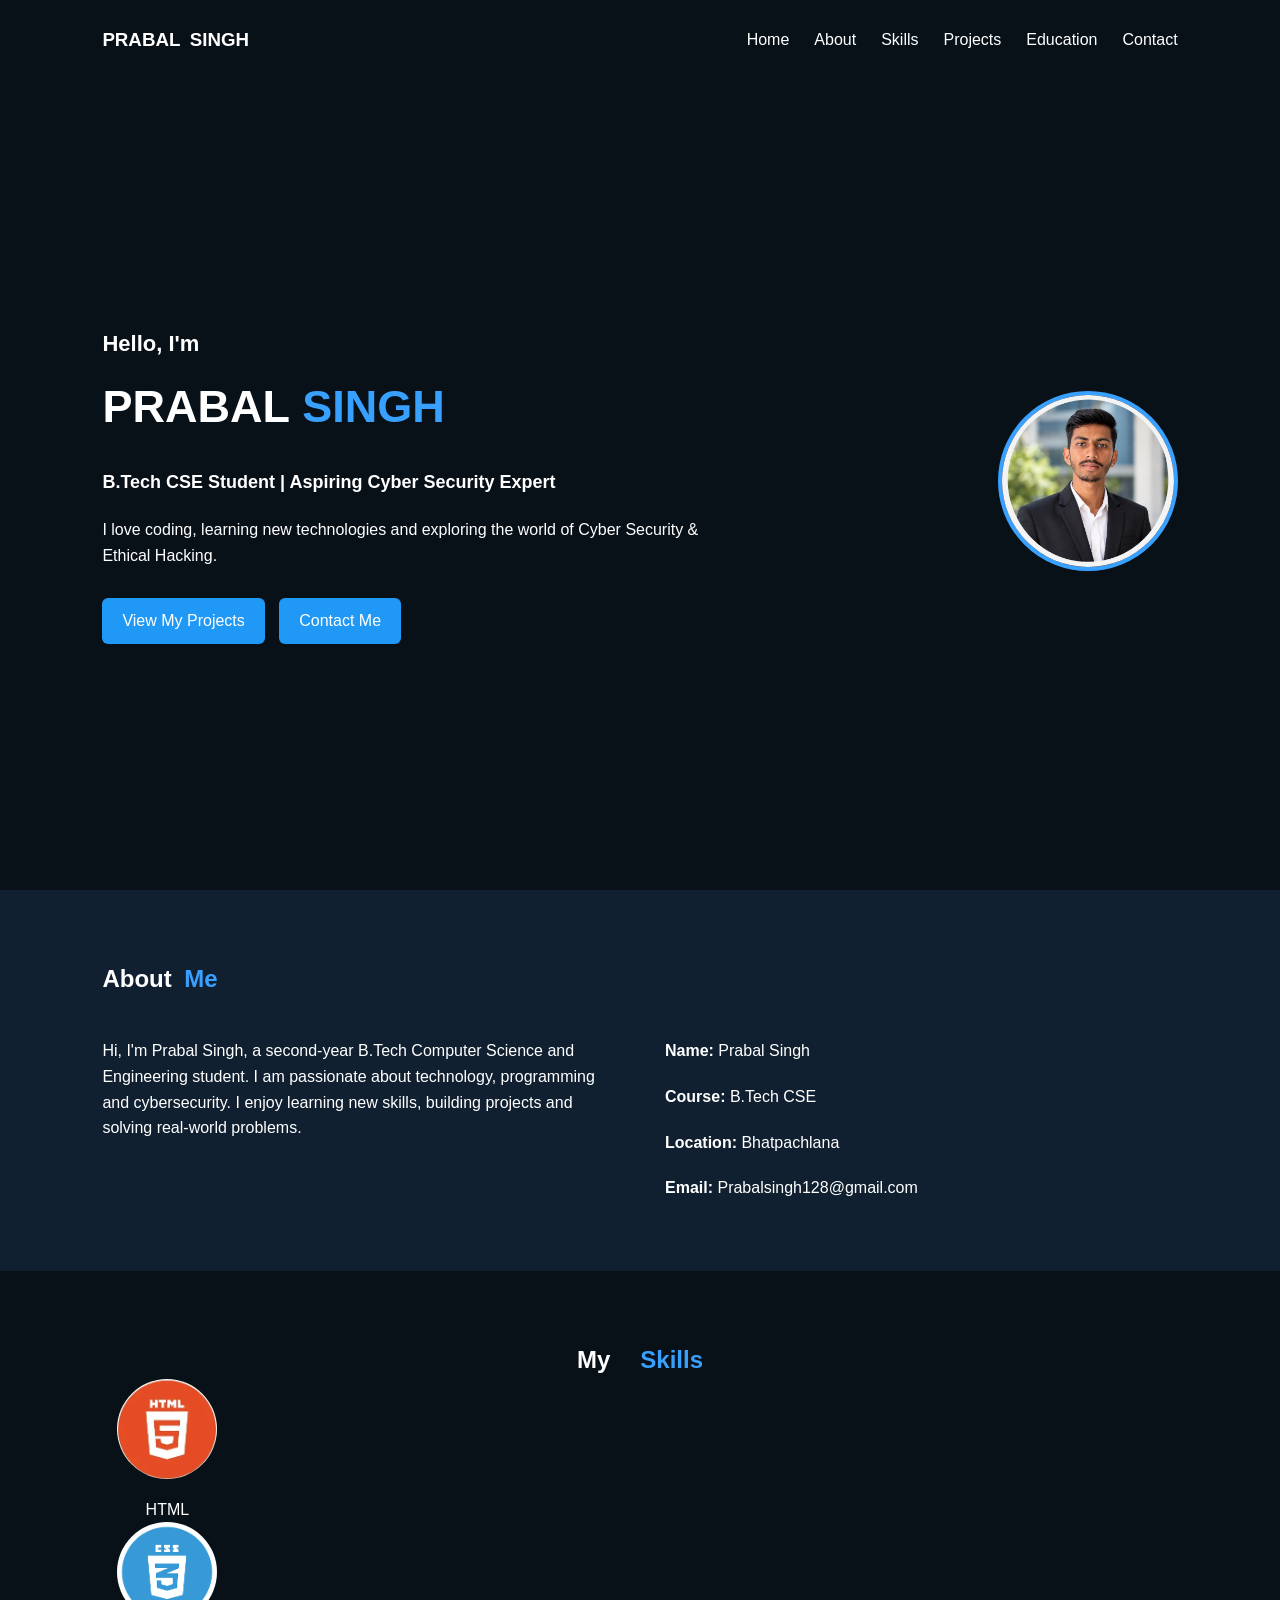
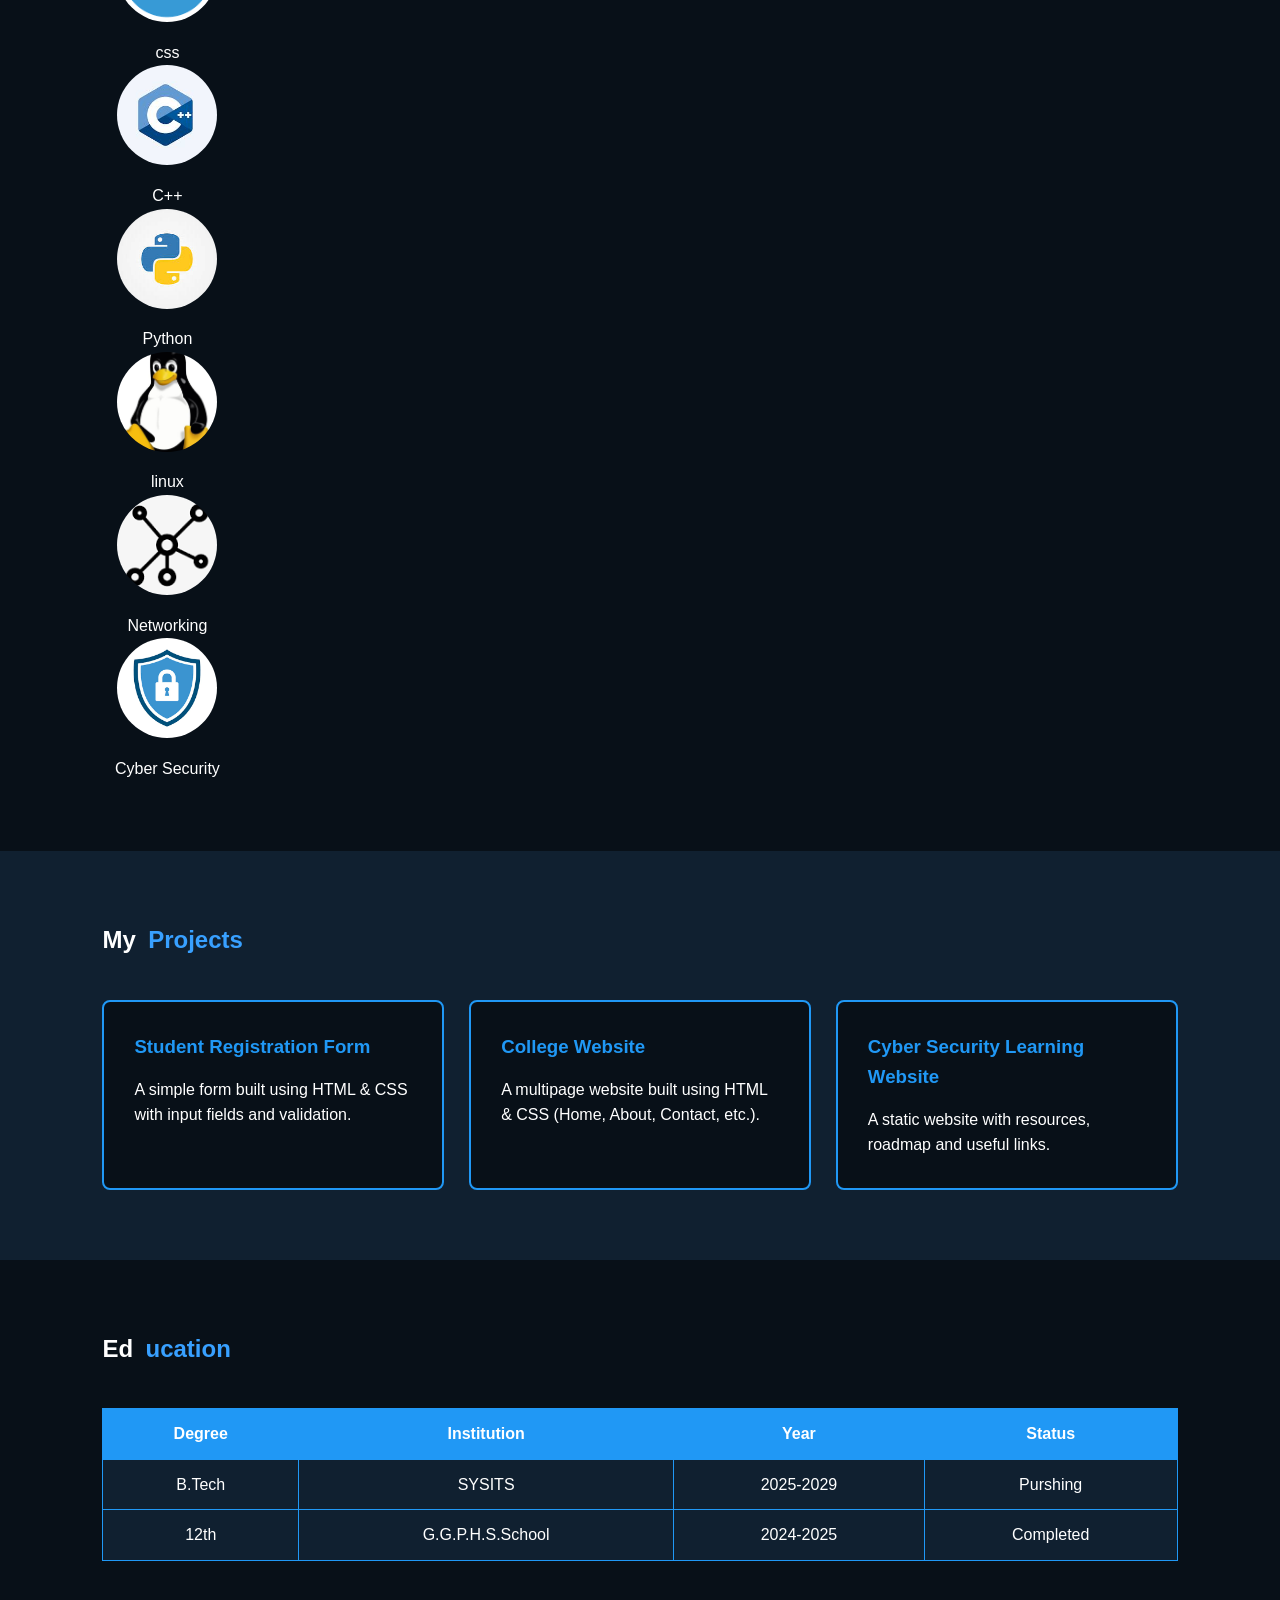
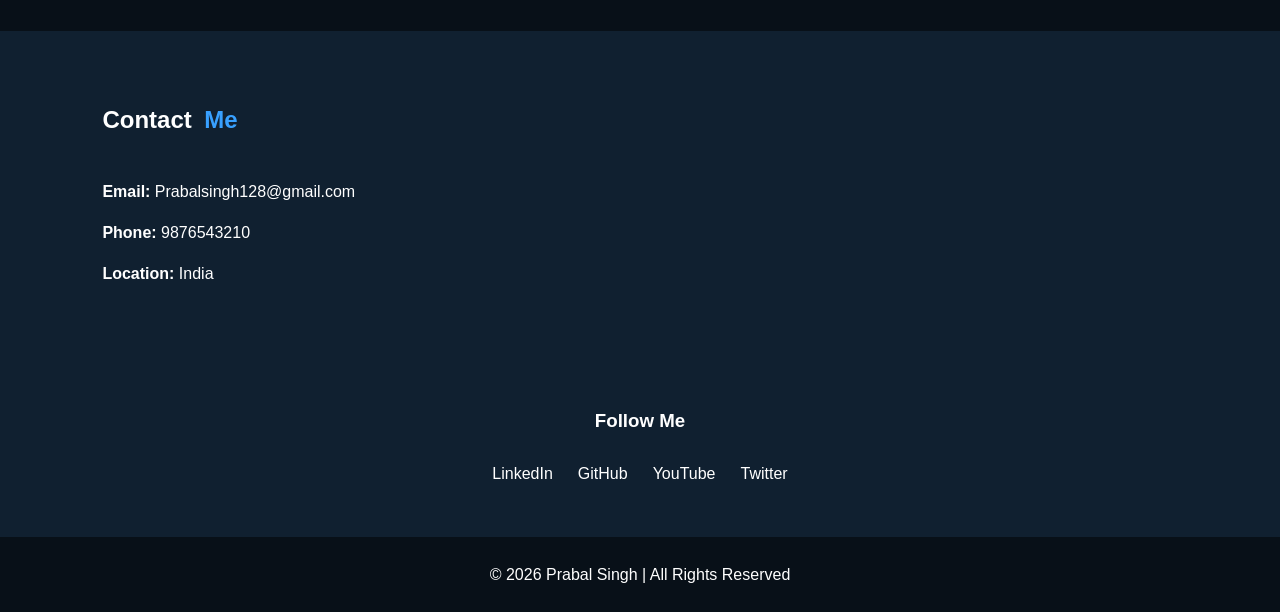
==== commit 9d1d32d9: "modified" ====
--- a/index.html
+++ b/index.html
@@ -56,218 +56,212 @@
         </div>
 
     </section>
-    < <!-- About Section -->
-        <section id="About">
-
-            <div class="section-title">
-                <h2>About</h2>
-                <h2 class="blue">Me</h2>
-            </div>
-
-            <div class="about-container">
-
-                <div class="about-text">
+    <!-- About Section -->
+    <section id="About">
+
+        <div class="section-title">
+            <h2>About</h2>
+            <h2 class="blue">Me</h2>
+        </div>
+
+        <div class="about-container">
+
+            <div class="about-text">
+                <p>
+                    Hi, I'm Prabal Singh, a second-year B.Tech Computer Science
+                    and Engineering student. I am passionate about technology,
+                    programming and cybersecurity. I enjoy learning new skills,
+                    building projects and solving real-world problems.
+                </p>
+            </div>
+
+            <div class="personal">
+
+                <p><strong>Name:</strong> Prabal Singh</p>
+
+                <p><strong>Course:</strong> B.Tech CSE</p>
+
+                <p><strong>Location:</strong> Bhatpachlana</p>
+
+                <p><strong>Email:</strong> Prabalsingh128@gmail.com</p>
+
+            </div>
+
+        </div>
+
+    </section>
+
+
+
+    <section id="Skills">
+        <div class="skills-container">
+            <h2>My</h2>
+            <h2 class="blue">Skills</h2>
+        </div>
+        <div class="skill">
+            <img src="HTML.webp" alt="Html">
+            <p>HTML</p>
+        </div>
+        <div class="skill">
+            <img src="css.png" alt="css">
+            <p>css</p>
+        </div>
+        <div class="skill"><img src="c++.jpeg" alt="css">
+            <p>C++</p>
+        </div>
+        <div class="skill"><img src="python copy.jpeg" alt="python">
+            <p>Python</p>
+        </div>
+        <div class="skill"><img src="linux.jpeg" alt="linux">
+            <p>linux</p>
+        </div>
+        <div class="skill">
+            <img src="networking.png" alt="networking">
+            <p>Networking</p>
+        </div>
+        <div class="skill"> <img src="cyber security.png" alt="cyber security">
+            <p>Cyber Security</p>
+        </div>
+    </section>
+
+    <!-- Projects Section -->
+    <section id="Projects">
+
+        <div class="section-title">
+            <h2>My</h2>
+            <h2 class="blue">Projects</h2>
+        </div>
+
+        <div class="projects-container">
+
+            <div class="project">
+                <a href="studentregistrationform.html" target="_blank">
+                    <h3>Student Registration Form</h3>
+
                     <p>
-                        Hi, I'm Prabal Singh, a second-year B.Tech Computer Science
-                        and Engineering student. I am passionate about technology,
-                        programming and cybersecurity. I enjoy learning new skills,
-                        building projects and solving real-world problems.
-                    </p>
-                </div>
-
-                <div class="personal">
-
-                    <p><strong>Name:</strong> Prabal Singh</p>
-
-                    <p><strong>Course:</strong> B.Tech CSE</p>
-
-                    <p><strong>Location:</strong> Bhatpachlana</p>
-
-                    <p><strong>Email:</strong> Prabalsingh128@gmail.com</p>
-
-                </div>
-
-            </div>
-
-        </section>
-
-
-
-        <section id="Skills">
-            <div class="skills-container">
-                <h2>My</h2>
-                <h2 class="blue">Skills</h2>
-            </div>
-            <div class="skill">
-                <img src="HTML.webp" alt="Html">
-                <p>HTML</p>
-            </div>
-            <div class="skill">
-                <img src="css.png" alt="css">
-                <p>css</p>
-            </div>
-            <div class="skill"><img src="c++.jpeg" alt="css">
-                <p>C++</p>
-            </div>
-            <div class="skill"><img src="python copy.jpeg" alt="python">
-                <p>Python</p>
-            </div>
-            <div class="skill"><img src="linux.jpeg" alt="linux">
-                <p>linux</p>
-            </div>
-            <div class="skill"> <img src="networking.png" alt="networking">
-                <p>Networking</p>
-            </div>
-            <div class="skill"> <img src="cyber security.png" alt="cyber security">
-                <p>Cyber Security</p>
-                </<div class="skill">
-        </section>
-
-        <!-- Projects Section -->
-        <section id="Projects">
-
-            <div class="section-title">
-                <h2>My</h2>
-                <h2 class="blue">Projects</h2>
-            </div>
-
-            <div class="projects-container">
-
-                <div class="project">
-                    <h3>Student Registration Form</h3>
-
-                    <p>
-                        A simple form built using HTML with input fields
+                        A simple form built using HTML & CSS with input fields
                         and validation.
                     </p>
-                </div>
-
-                <div class="project">
+                </a>
+            </div>
+
+            <div class="project">
+                <a href="collagewebpage.html" target="_blank">
                     <h3>College Website</h3>
 
                     <p>
                         A multipage website built using HTML & CSS
                         (Home, About, Contact, etc.).
                     </p>
-                </div>
-
-                <div class="project">
+                </a>
+            </div>
+
+            <div class="project">
+                <a href="cybersequrity.html" target="_blank">
                     <h3>Cyber Security Learning Website</h3>
 
                     <p>
                         A static website with resources, roadmap
                         and useful links.
                     </p>
-                </div>
-
-            </div>
-
-        </section>
-        <section id="Education">
-            <div class="section-title">
-                <h2>Ed</h2>
-                <h2 class="blue">ucation</h2>
-            </div>
-
-            <div class="table-container">
-                <table>
-                    <tr>
-                        <th>Degree</th>
-                        <th>Institution</th>
-                        <th>Year</th>
-                        <th>Status</th>
-                    </tr>
-                    <tr>
-                        <td>B.Tech </td>
-                        <td>SYSITS</td>
-                        <td>2025-2029</td>
-                        <td>Purshing</td>
-                    </tr>
-                    <tr>
-                        <td>12th</td>
-                        <td>G.G.P.H.S.School</td>
-                        <td>2024-2025</td>
-                        <td>Completed</td>
-                    </tr>
-                </table>
-            </div>
-        </section>
-
-        <!-- Contact Section -->
-        <section id="Contact">
-
-            <div class="section-title">
-                <h2>Contact</h2>
-                <h2 class="blue">Me</h2>
-            </div>
-
-            <div class="contact-info">
-
-                <p>
-                    <strong>Email:</strong>
-                    Prabalsingh128@gmail.com
-                </p>
-
-                <p>
-                    <strong>Phone:</strong>
-                    9876543210
-                </p>
-
-                <p>
-                    <strong>Location:</strong>
-                    India
-                </p>
-
-            </div>
-
-        </section>
-
-        <!-- Social Links -->
-        <section id="link">
-
-            <h3>Follow Me</h3>
-
-            <div class="social-links">
-
-                <a href="https://www.linkedin.com/in/prabal-singh-9bab4a3a2/" target="_blank">
-                    LinkedIn
                 </a>
-
-                <a href="https://www.github.com/prabalsingh128" target="_blank">
-                    GitHub
-                </a>
-
-                <a href="https://www.youtube.com" target="_blank">
-                    YouTube
-                </a>
-
-                <a href="https://www.twitter.com" target="_blank">
-                    Twitter
-                </a>
-
-            </div>
-
-        </section>
-        <footer>
-            <p>
-                &copy; 2026 Prabal Singh | All Rights Reserved
-            </p>
-        </footer>
+            </div>
+
+        </div>
+
+    </section>
+    <section id="Education">
+        <div class="section-title">
+            <h2>Ed</h2>
+            <h2 class="blue">ucation</h2>
+        </div>
+
+        <div class="table-container">
+            <table>
+                <tr>
+                    <th>Degree</th>
+                    <th>Institution</th>
+                    <th>Year</th>
+                    <th>Status</th>
+                </tr>
+                <tr>
+                    <td>B.Tech </td>
+                    <td>SYSITS</td>
+                    <td>2025-2029</td>
+                    <td>Purshing</td>
+                </tr>
+                <tr>
+                    <td>12th</td>
+                    <td>G.G.P.H.S.School</td>
+                    <td>2024-2025</td>
+                    <td>Completed</td>
+                </tr>
+            </table>
+        </div>
+    </section>
+
+    <!-- Contact Section -->
+    <section id="Contact">
+
+        <div class="section-title">
+            <h2>Contact</h2>
+            <h2 class="blue">Me</h2>
+        </div>
+
+        <div class="contact-info">
+
+            <p>
+                <strong>Email:</strong>
+                Prabalsingh128@gmail.com
+            </p>
+
+            <p>
+                <strong>Phone:</strong>
+                9876543210
+            </p>
+
+            <p>
+                <strong>Location:</strong>
+                India
+            </p>
+
+        </div>
+
+    </section>
+
+    <!-- Social Links -->
+    <section id="link">
+
+        <h3>Follow Me</h3>
+
+        <div class="social-links">
+
+            <a href="https://www.linkedin.com/in/prabal-singh-9bab4a3a2/" target="_blank">
+                LinkedIn
+            </a>
+
+            <a href="https://www.github.com/prabalsingh128" target="_blank">
+                GitHub
+            </a>
+
+            <a href="https://www.youtube.com" target="_blank">
+                YouTube
+            </a>
+
+            <a href="https://www.twitter.com" target="_blank">
+                Twitter
+            </a>
+
+        </div>
+
+    </section>
+    <footer>
+        <p>
+            &copy; 2026 Prabal Singh | All Rights Reserved
+        </p>
+    </footer>
 
 
 </body>
 
-</html>
-
-
-<!DOCTYPE html>
-<html lang="en">
-
-<head>
-    <meta charset="UTF-8">
-    <meta name="viewport" content="width=device-width, initial-scale=1.0">
-    <title>My Portfolio</title>
-    <link rel="stylesheet" href="style.css">
-</head>
-
-<body>+</html>
--- a/style.css
+++ b/style.css
@@ -267,6 +267,9 @@
 
     transition: 0.3s;
 }
+.project a {
+    text-decoration: none;
+color: white;}
 
 .project:hover {
     transform: translateY(-5px);
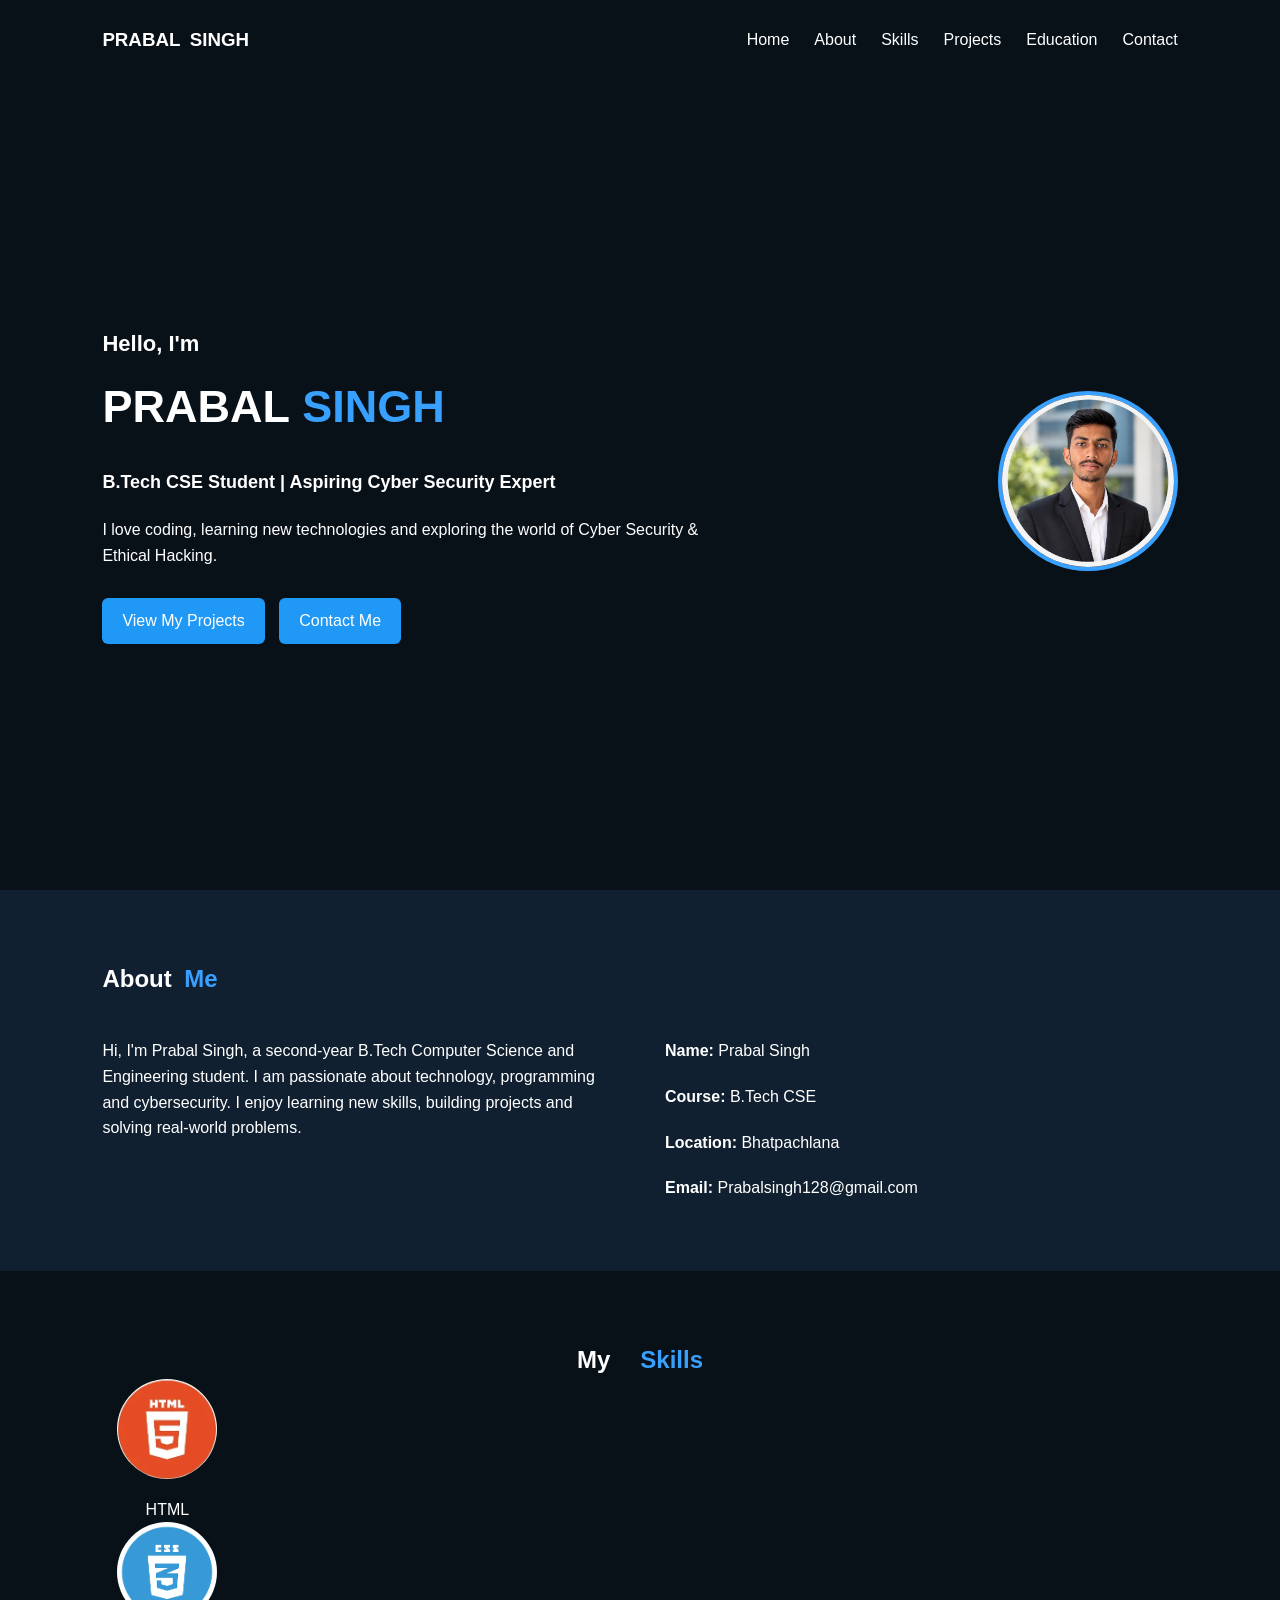
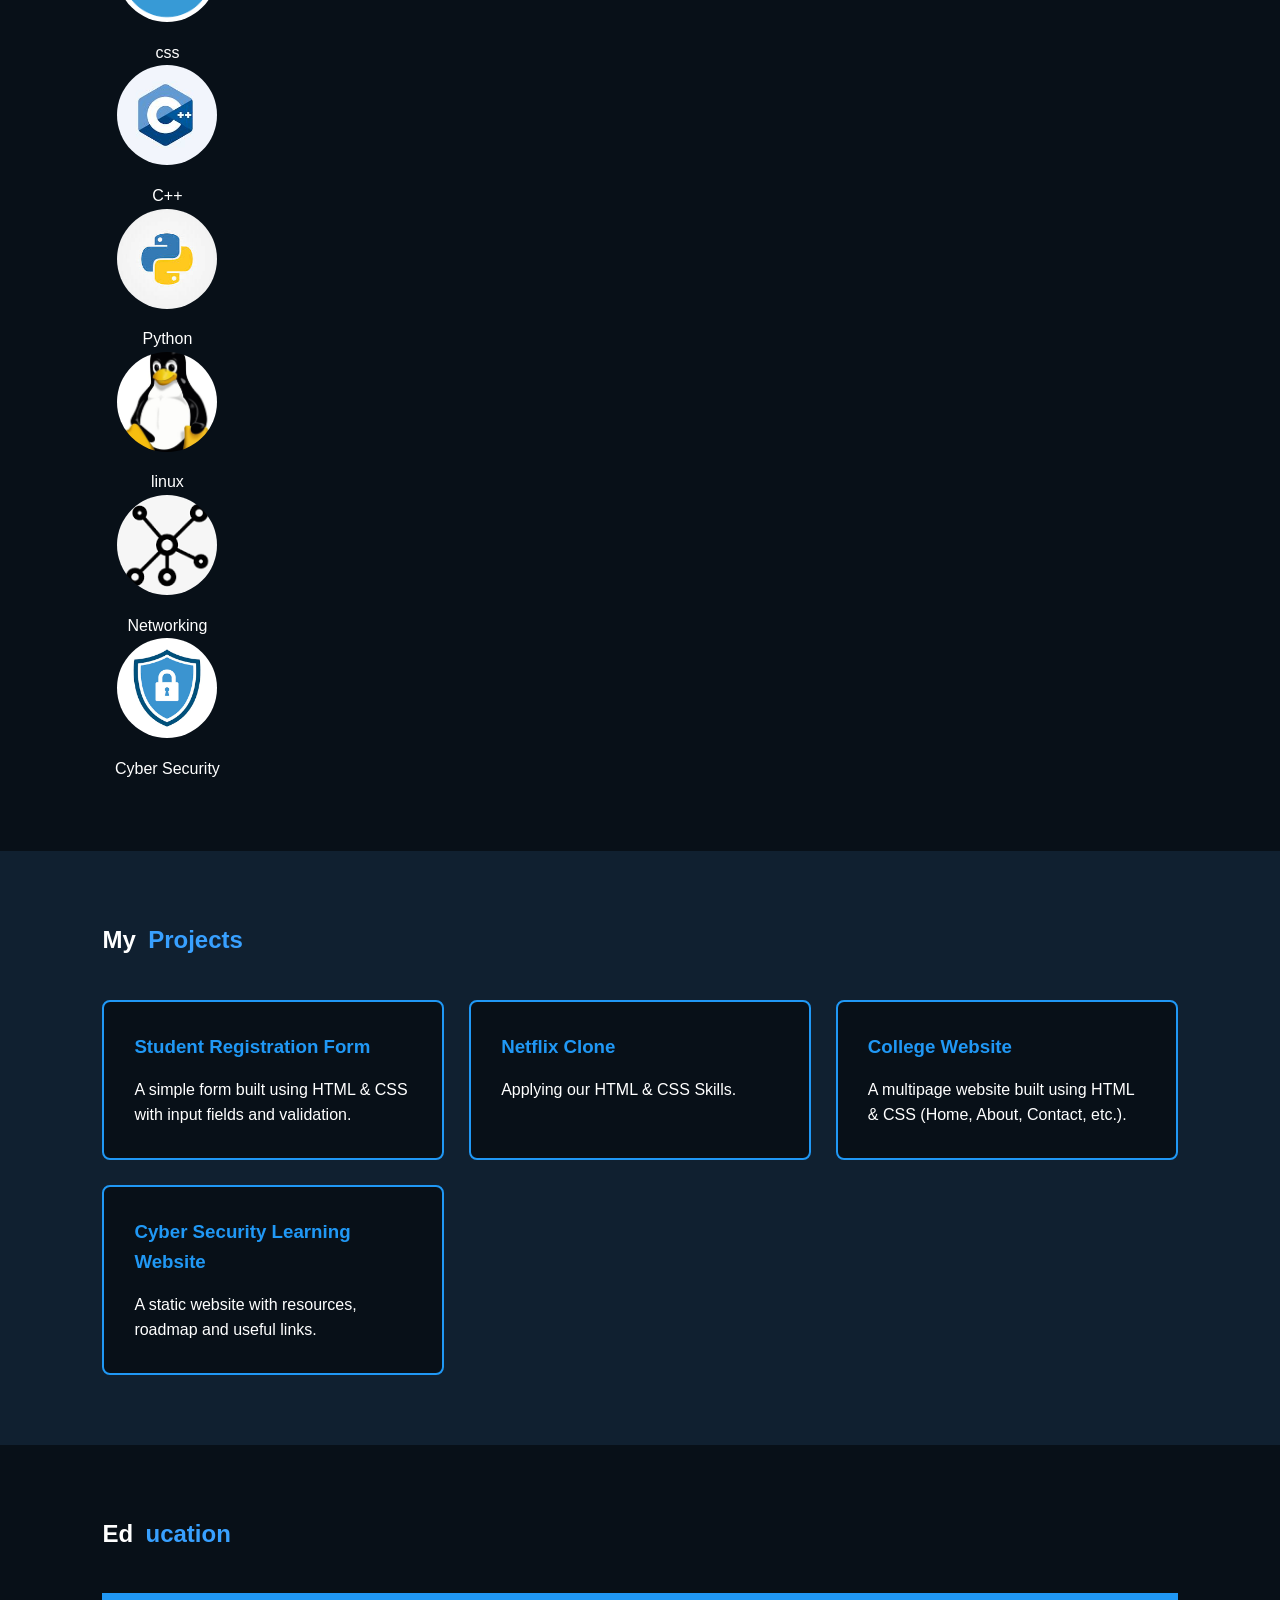
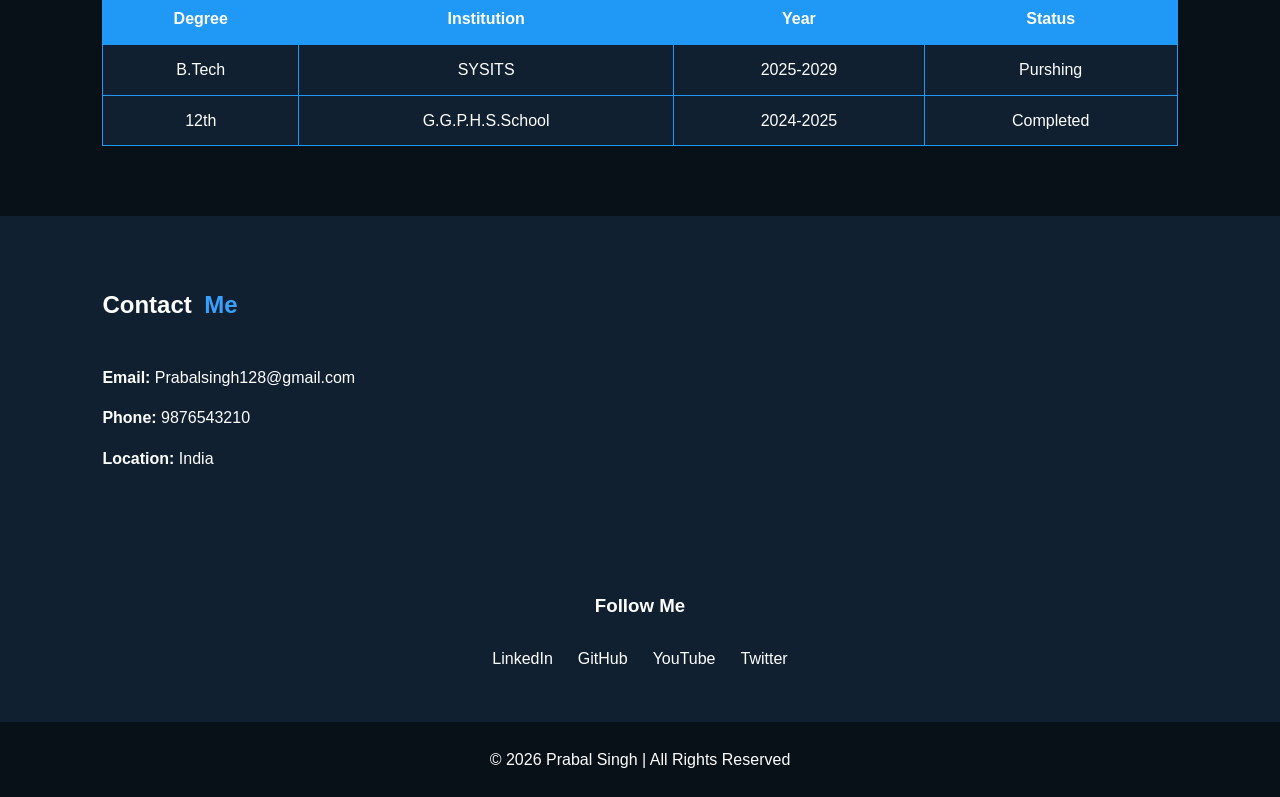
==== commit 77486c61: "add some project" ====
--- a/index.html
+++ b/index.html
@@ -52,7 +52,7 @@
         </div>
 
         <div class="home-image">
-            <img src="prabal.png" alt="Prabal Singh">
+            <img src="/assets/prabal.png" alt="Prabal Singh">
         </div>
 
     </section>
@@ -99,27 +99,27 @@
             <h2 class="blue">Skills</h2>
         </div>
         <div class="skill">
-            <img src="HTML.webp" alt="Html">
+            <img src="/assets/HTML.webp" alt="Html">
             <p>HTML</p>
         </div>
         <div class="skill">
-            <img src="css.png" alt="css">
+            <img src="/assets/css.png" alt="css">
             <p>css</p>
         </div>
-        <div class="skill"><img src="c++.jpeg" alt="css">
+        <div class="skill"><img src="/assets/c++.jpeg" alt="css">
             <p>C++</p>
         </div>
-        <div class="skill"><img src="python copy.jpeg" alt="python">
+        <div class="skill"><img src="/assets/python copy.jpeg" alt="python">
             <p>Python</p>
         </div>
-        <div class="skill"><img src="linux.jpeg" alt="linux">
+        <div class="skill"><img src="/assets/linux.jpeg" alt="linux">
             <p>linux</p>
         </div>
         <div class="skill">
-            <img src="networking.png" alt="networking">
+            <img src="/assets/networking.png" alt="networking">
             <p>Networking</p>
         </div>
-        <div class="skill"> <img src="cyber security.png" alt="cyber security">
+        <div class="skill"> <img src="/assets/cyber security.png" alt="cyber security">
             <p>Cyber Security</p>
         </div>
     </section>
@@ -135,12 +135,21 @@
         <div class="projects-container">
 
             <div class="project">
-                <a href="studentregistrationform.html" target="_blank">
+                <a href="/projects/studentregistrationform.html" target="_blank">
                     <h3>Student Registration Form</h3>
 
                     <p>
                         A simple form built using HTML & CSS with input fields
                         and validation.
+                    </p>
+                </a>
+            </div>
+            <div class="project">
+                <a href="/projects/netflix.html" target="_blank">
+                    <h3>Netflix Clone</h3>
+
+                    <p>
+                        Applying our HTML & CSS Skills.
                     </p>
                 </a>
             </div>
--- a/style.css
+++ b/style.css
@@ -267,9 +267,11 @@
 
     transition: 0.3s;
 }
+
 .project a {
     text-decoration: none;
-color: white;}
+    color: white;
+}
 
 .project:hover {
     transform: translateY(-5px);
@@ -505,6 +507,8 @@
 
     .project {
         padding: 20px;
+        text-decoration: none;
+        color: white;
     }
 
     table {
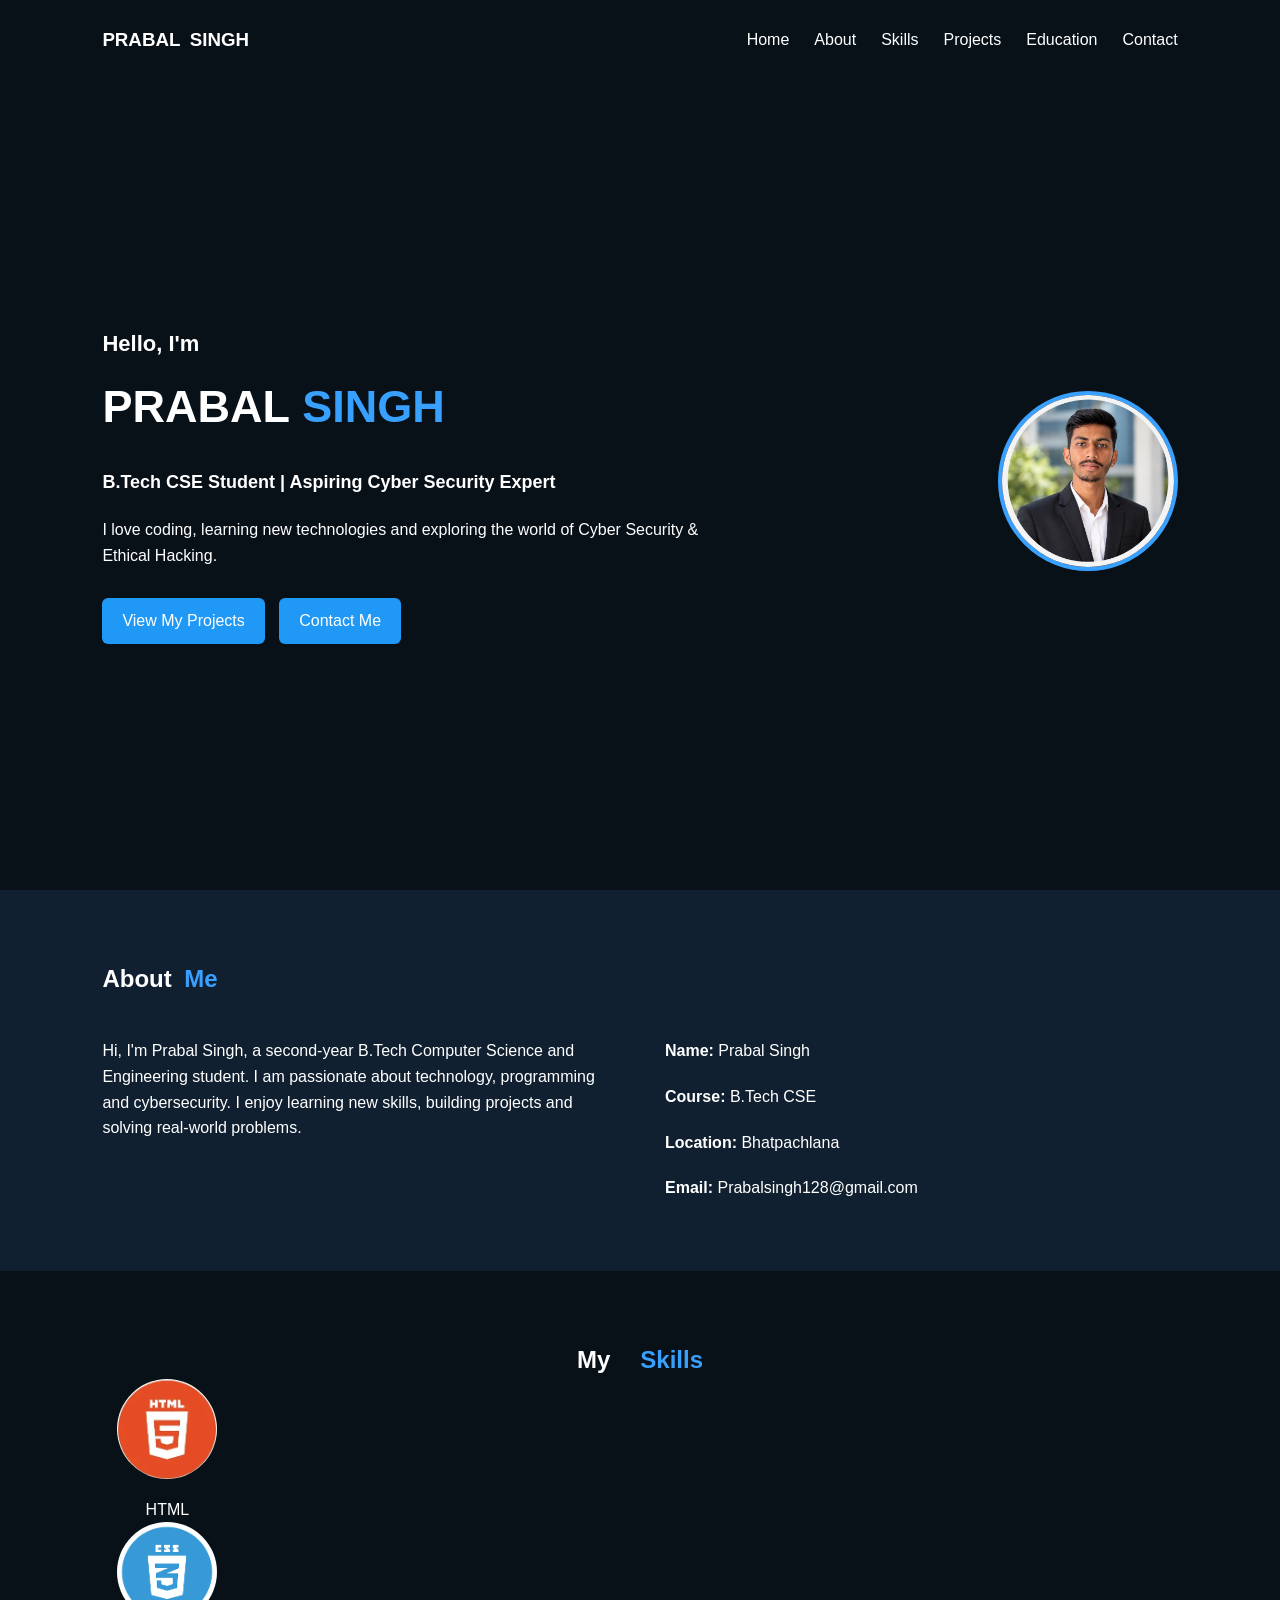
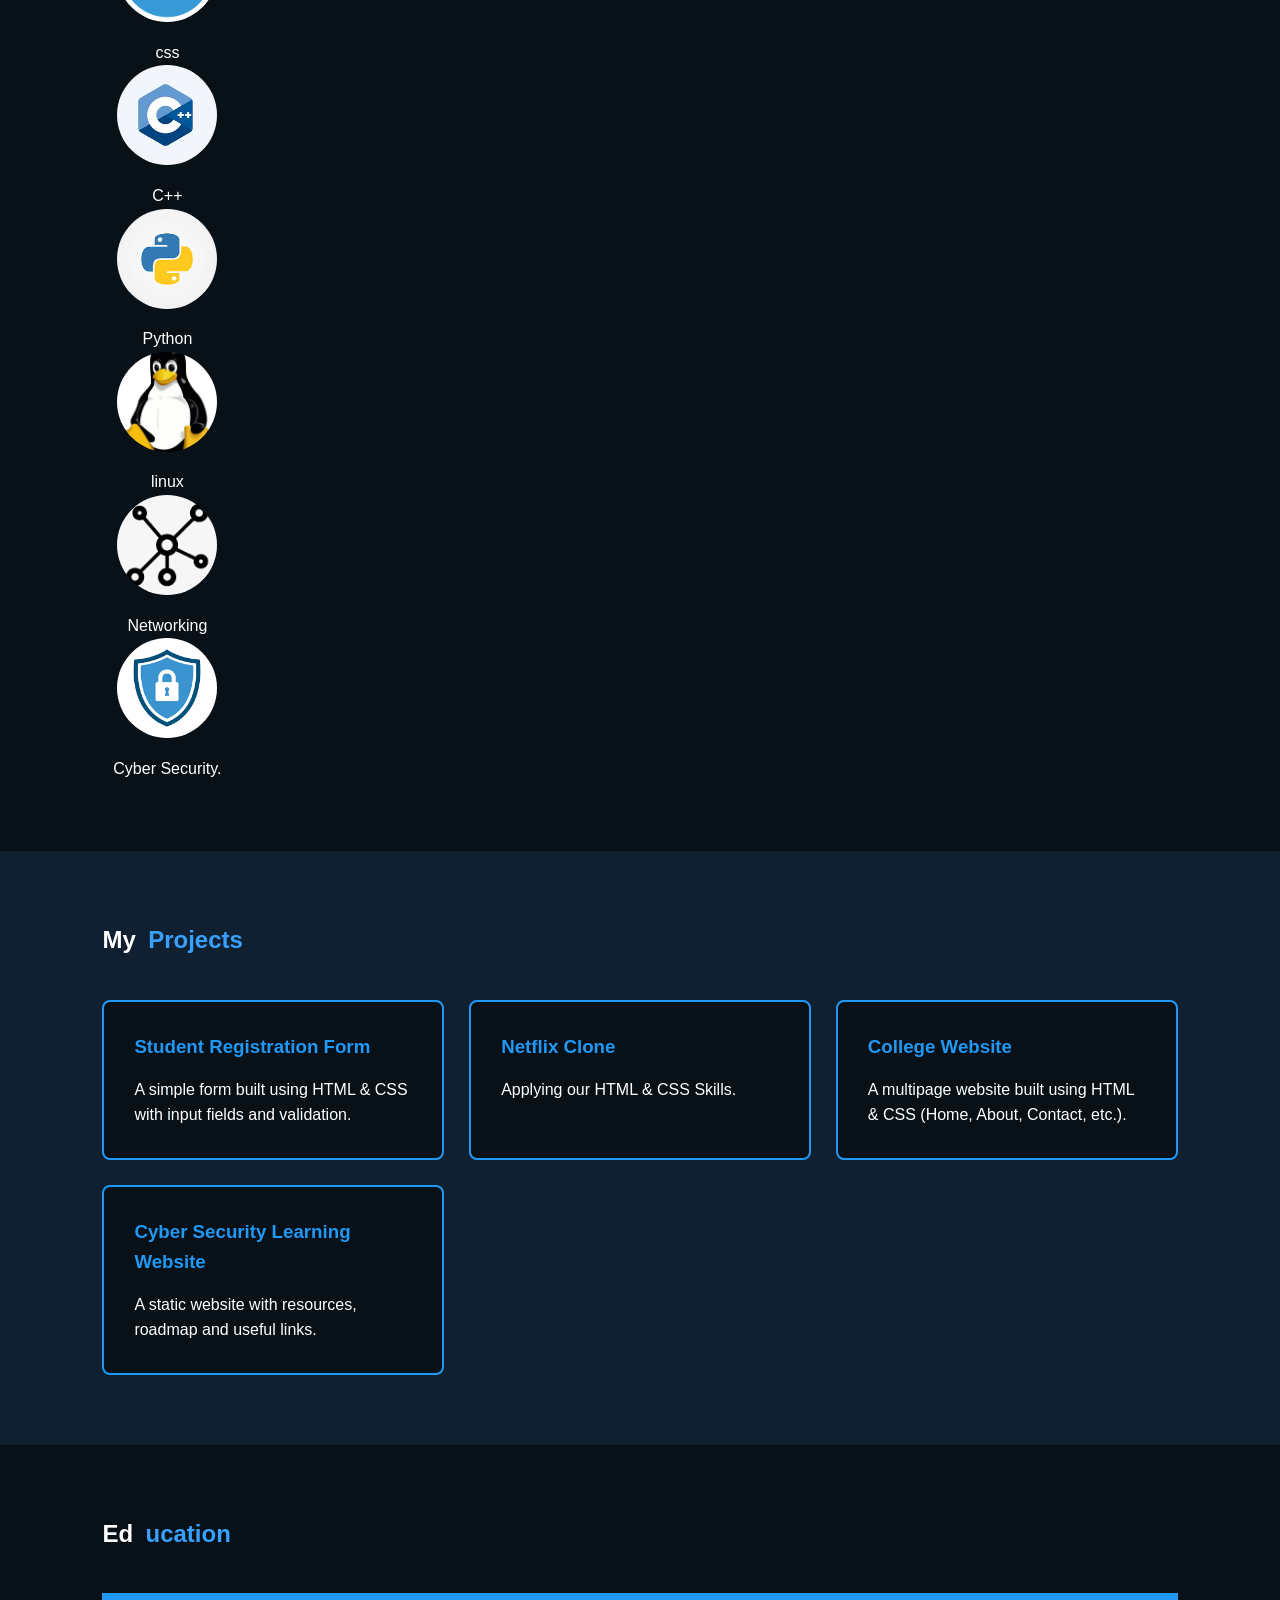
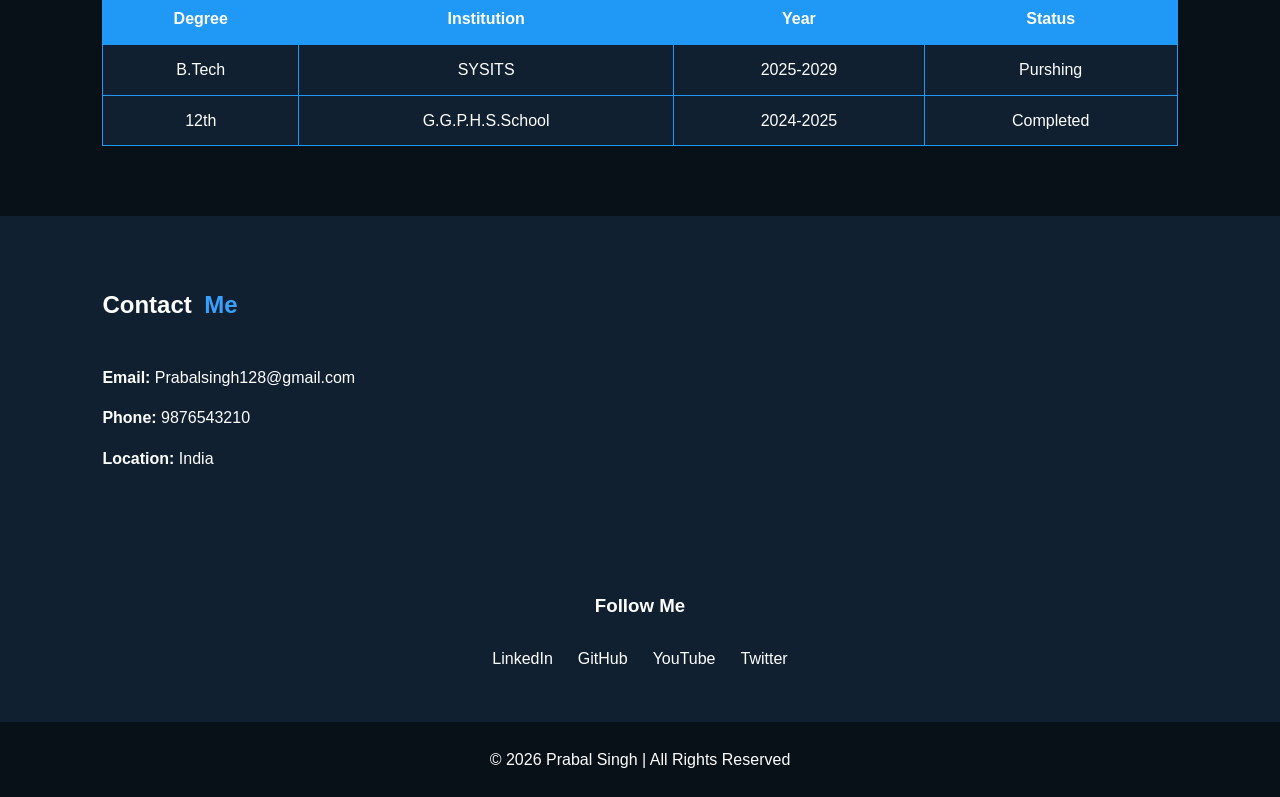
==== commit 8af4bb1f: "fix: update image paths to relative URLs in HTML and CSS files" ====
--- a/index.html
+++ b/index.html
@@ -52,7 +52,7 @@
         </div>
 
         <div class="home-image">
-            <img src="/assets/prabal.png" alt="Prabal Singh">
+            <img src="./prabal.png" alt="Prabal Singh">
         </div>
 
     </section>
@@ -99,28 +99,28 @@
             <h2 class="blue">Skills</h2>
         </div>
         <div class="skill">
-            <img src="/assets/HTML.webp" alt="Html">
+            <img src="./HTML.webp" alt="Html">
             <p>HTML</p>
         </div>
         <div class="skill">
-            <img src="/assets/css.png" alt="css">
+            <img src="./css.png" alt="css">
             <p>css</p>
         </div>
-        <div class="skill"><img src="/assets/c++.jpeg" alt="css">
+        <div class="skill"><img src="./c++.jpeg" alt="css">
             <p>C++</p>
         </div>
-        <div class="skill"><img src="/assets/python copy.jpeg" alt="python">
+        <div class="skill"><img src="./python copy.jpeg" alt="python">
             <p>Python</p>
         </div>
-        <div class="skill"><img src="/assets/linux.jpeg" alt="linux">
+        <div class="skill"><img src="./linux.jpeg" alt="linux">
             <p>linux</p>
         </div>
         <div class="skill">
-            <img src="/assets/networking.png" alt="networking">
+            <img src="./networking.png" alt="networking">
             <p>Networking</p>
         </div>
-        <div class="skill"> <img src="/assets/cyber security.png" alt="cyber security">
-            <p>Cyber Security</p>
+        <div class="skill"> <img src="./cyber security.png" alt="cyber security">
+            <p>Cyber Security.</p>
         </div>
     </section>
 
@@ -135,7 +135,7 @@
         <div class="projects-container">
 
             <div class="project">
-                <a href="/projects/studentregistrationform.html" target="_blank">
+                <a href="./studentregistrationform.html" target="_blank">
                     <h3>Student Registration Form</h3>
 
                     <p>
@@ -145,7 +145,7 @@
                 </a>
             </div>
             <div class="project">
-                <a href="/projects/netflix.html" target="_blank">
+                <a href="./netflix.html" target="_blank">
                     <h3>Netflix Clone</h3>
 
                     <p>
